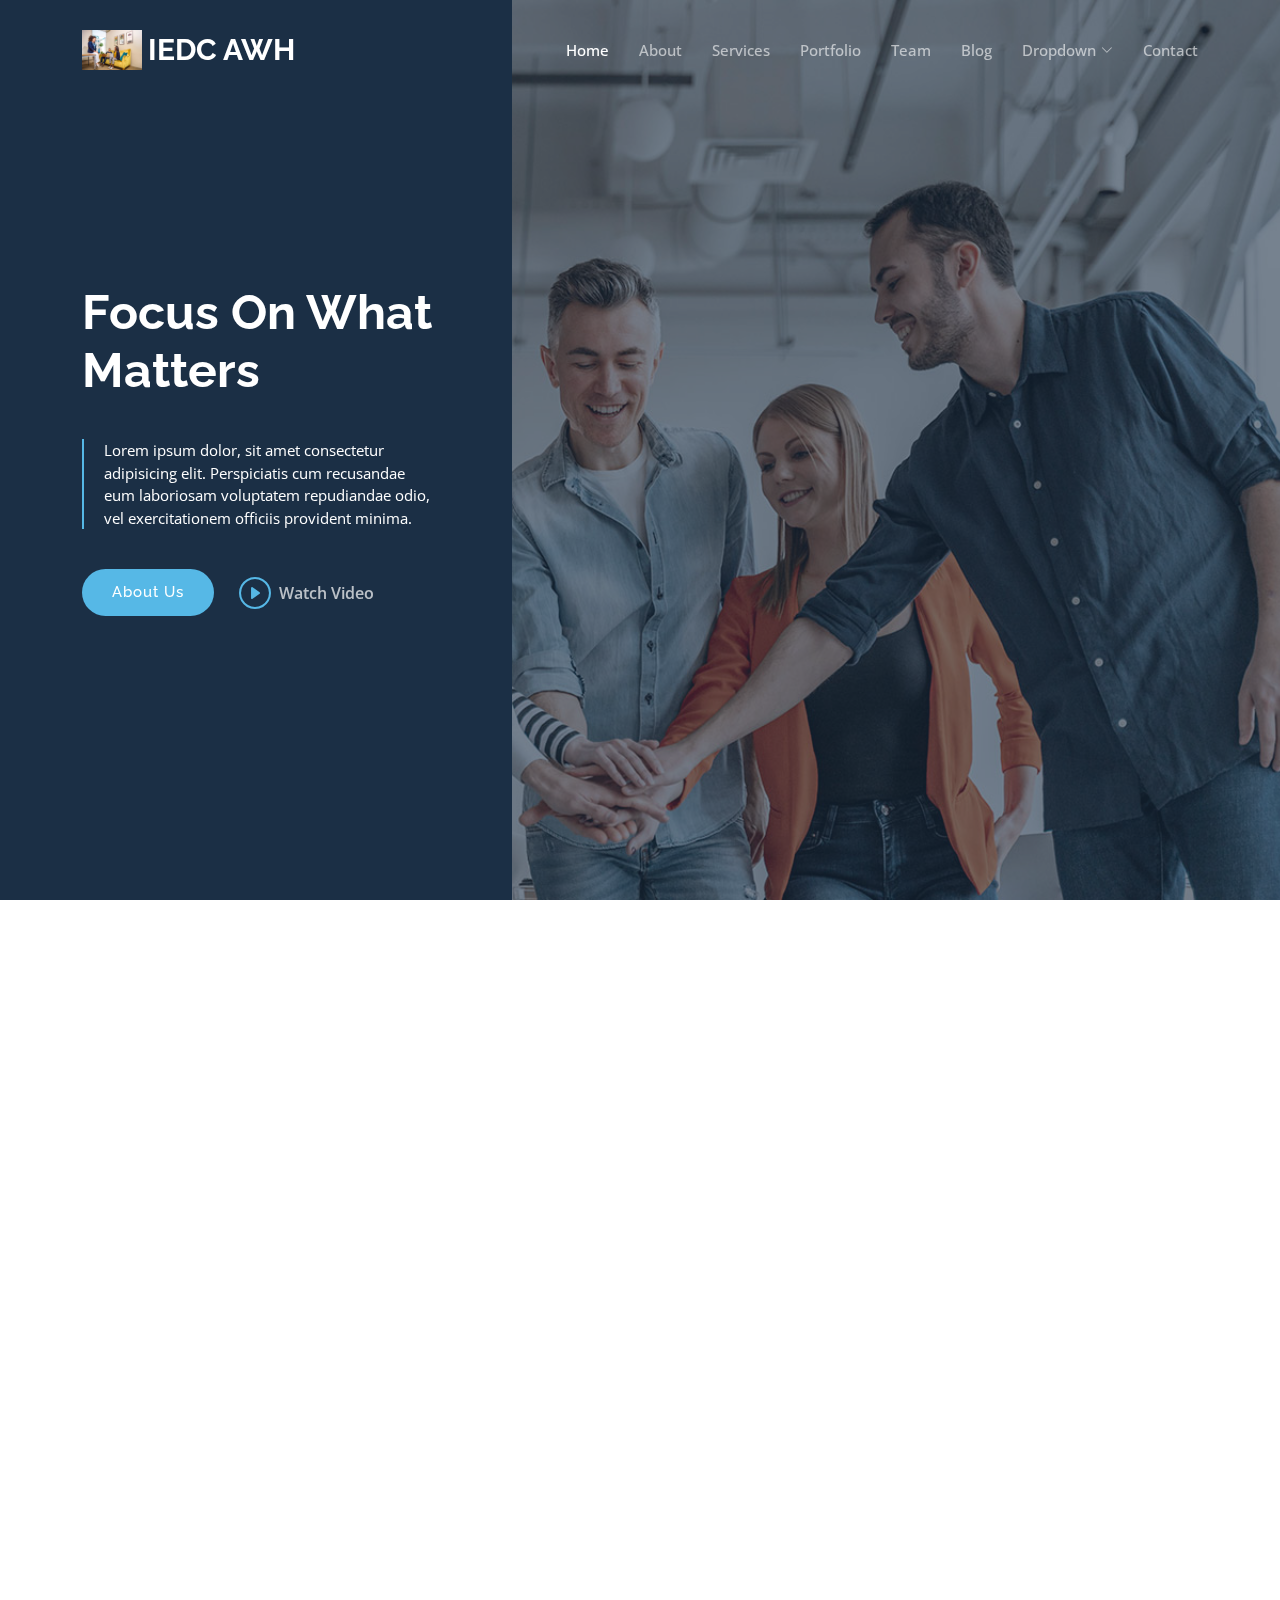
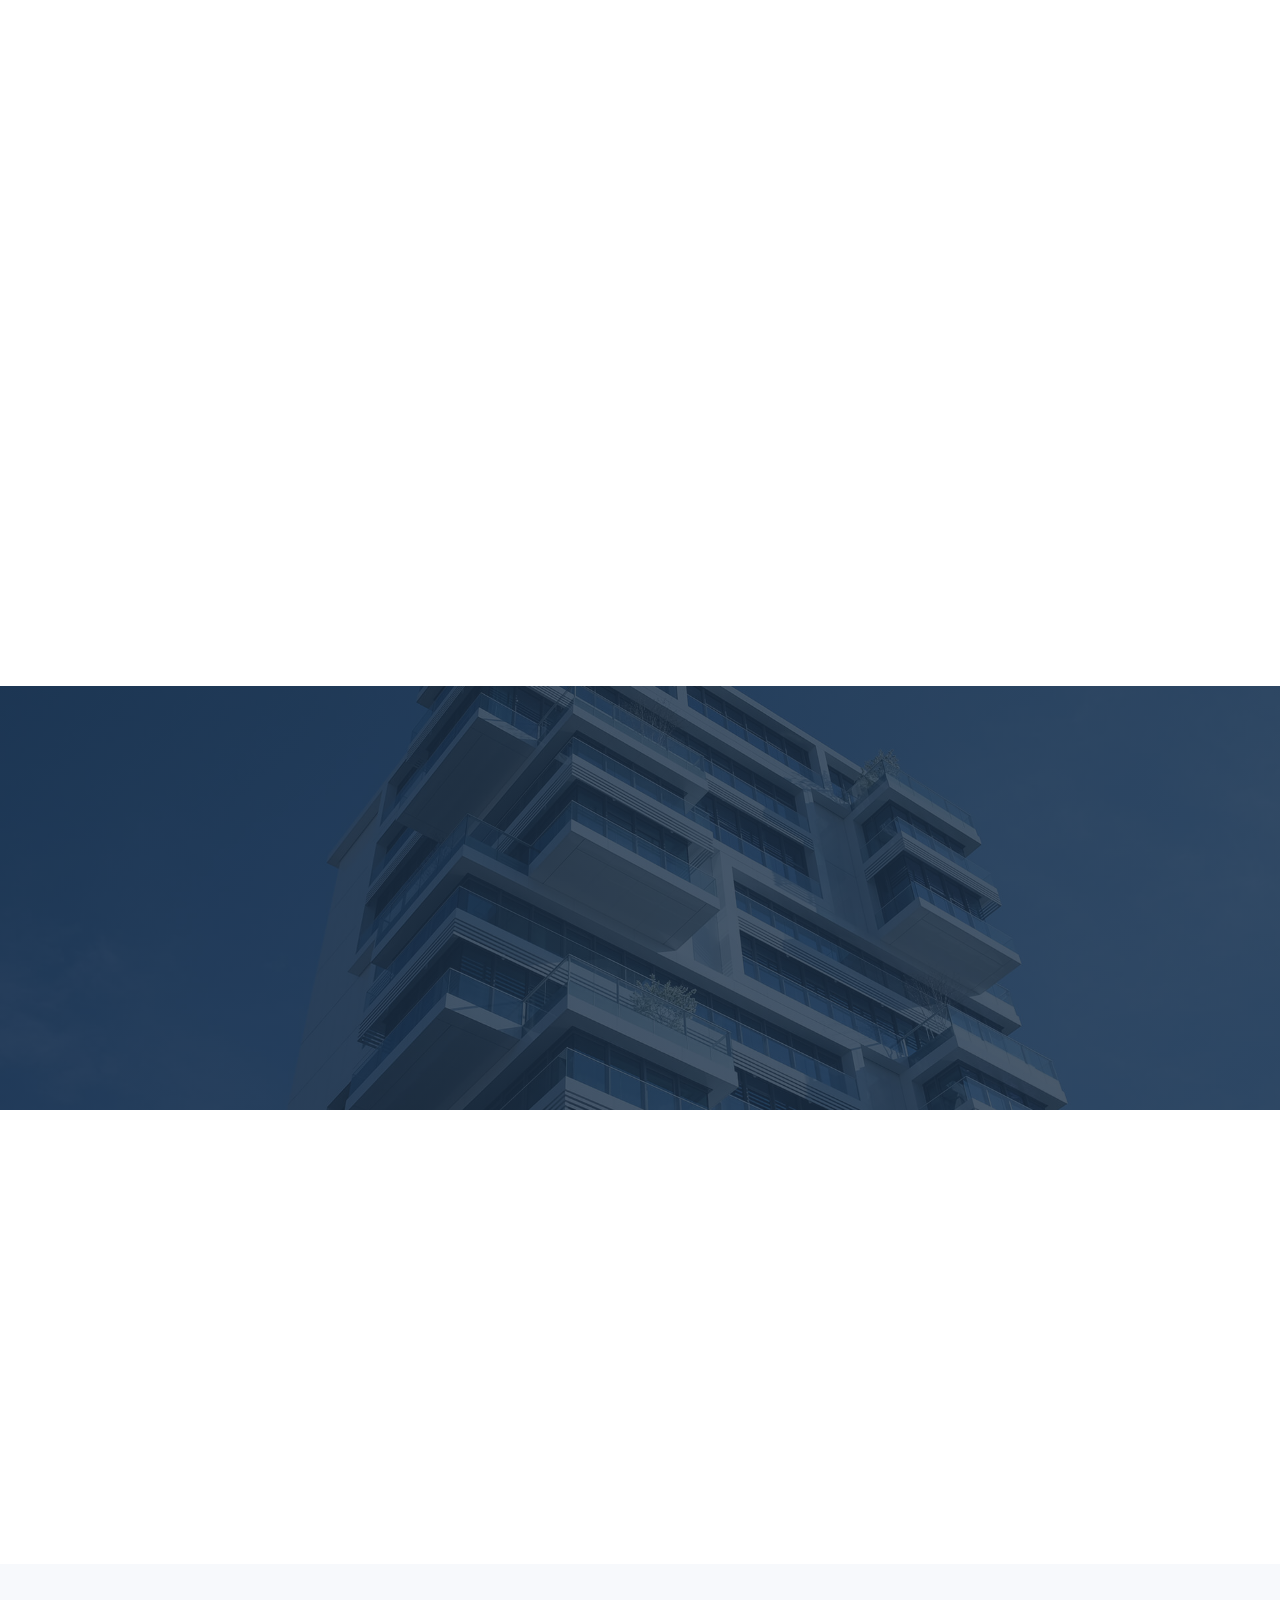
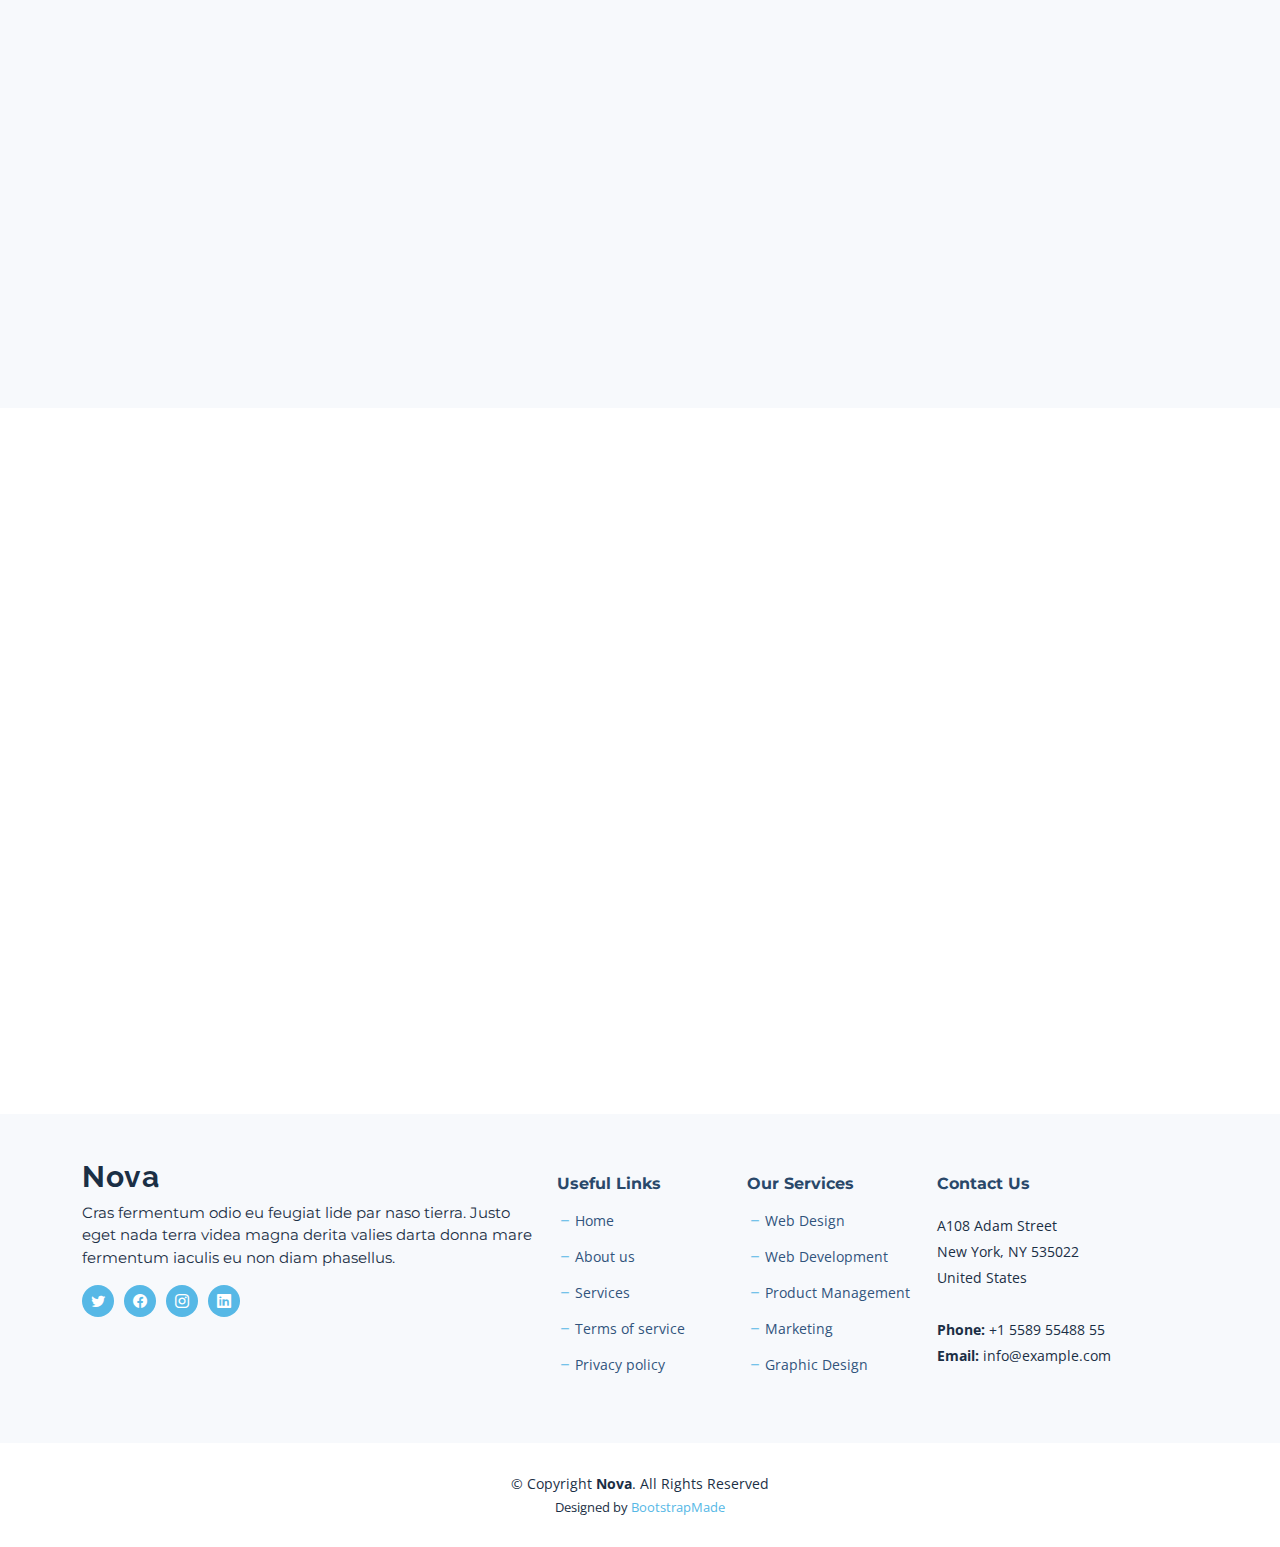
==== index.html @ 5b943961 "Get started changed to about us" ====
<!DOCTYPE html>
<html lang="en">

<head>
  <meta charset="utf-8">
  <meta content="width=device-width, initial-scale=1.0" name="viewport">

  <title>iedcawh_capter</title>
  <meta content="" name="description">
  <meta content="" name="keywords">

  <!-- Favicons -->
  <link href="assets/img/favicon.png" rel="icon">
  <link href="assets/img/apple-touch-icon.png" rel="apple-touch-icon">

  <!-- Google Fonts -->
  <link rel="preconnect" href="https://fonts.googleapis.com">
  <link rel="preconnect" href="https://fonts.gstatic.com" crossorigin>
  <link href="https://fonts.googleapis.com/css2?family=Open+Sans:ital,wght@0,300;0,400;0,500;0,600;0,700;1,300;1,400;1,600;1,700&family=Montserrat:ital,wght@0,300;0,400;0,500;0,600;0,700;1,300;1,400;1,500;1,600;1,700&family=Raleway:ital,wght@0,300;0,400;0,500;0,600;0,700;1,300;1,400;1,500;1,600;1,700&display=swap" rel="stylesheet">

  <!-- Vendor CSS Files -->
  <link href="assets/vendor/bootstrap/css/bootstrap.min.css" rel="stylesheet">
  <link href="assets/vendor/bootstrap-icons/bootstrap-icons.css" rel="stylesheet">
  <link href="assets/vendor/aos/aos.css" rel="stylesheet">
  <link href="assets/vendor/glightbox/css/glightbox.min.css" rel="stylesheet">
  <link href="assets/vendor/swiper/swiper-bundle.min.css" rel="stylesheet">
  <link href="assets/vendor/remixicon/remixicon.css" rel="stylesheet">

  <!-- Template Main CSS File -->
  <link href="assets/css/main.css" rel="stylesheet">

  <!-- =======================================================
  * Template Name: Nova - v1.2.1
  * Template URL: https://bootstrapmade.com/nova-bootstrap-business-template/
  * Author: BootstrapMade.com
  * License: https://bootstrapmade.com/license/
  ======================================================== -->
</head>

<body class="page-index">

  <!-- ======= Header ======= -->
  <header id="header" class="header d-flex align-items-center fixed-top">
    <div class="container-fluid container-xl d-flex align-items-center justify-content-between">

      <a href="index.html" class="logo d-flex align-items-center">
        <!-- Uncomment the line below if you also wish to use an image logo -->
        <img src="assets/img/about.jpg" alt="">
        <h1 class="d-flex align-items-center">IEDC AWH</h1>
      </a>

      <i class="mobile-nav-toggle mobile-nav-show bi bi-list"></i>
      <i class="mobile-nav-toggle mobile-nav-hide d-none bi bi-x"></i>

      <nav id="navbar" class="navbar">
        <ul>
          <li><a href="index.html" class="active">Home</a></li>
          <li><a href="about.html">About</a></li>
          <li><a href="services.html">Services</a></li>
          <li><a href="portfolio.html">Portfolio</a></li>
          <li><a href="team.html">Team</a></li>
          <li><a href="blog.html">Blog</a></li>
          <li class="dropdown"><a href="#"><span>Dropdown</span> <i class="bi bi-chevron-down dropdown-indicator"></i></a>
            <ul>
              <li><a href="#">Dropdown 1</a></li>
              <li class="dropdown"><a href="#"><span>Deep Dropdown</span> <i class="bi bi-chevron-down dropdown-indicator"></i></a>
                <ul>
                  <li><a href="#">Deep Dropdown 1</a></li>
                  <li><a href="#">Deep Dropdown 2</a></li>
                  <li><a href="#">Deep Dropdown 3</a></li>
                  <li><a href="#">Deep Dropdown 4</a></li>
                  <li><a href="#">Deep Dropdown 5</a></li>
                </ul>
              </li>
              <li><a href="#">Dropdown 2</a></li>
              <li><a href="#">Dropdown 3</a></li>
              <li><a href="#">Dropdown 4</a></li>
            </ul>
          </li>
          <li><a href="contact.html">Contact</a></li>
        </ul>
      </nav><!-- .navbar -->

    </div>
  </header><!-- End Header -->

  <!-- ======= Hero Section ======= -->
  <section id="hero" class="hero d-flex align-items-center">
    <div class="container">
      <div class="row">
        <div class="col-xl-4">
          <h2 data-aos="fade-up">Focus On What Matters</h2>
          <blockquote data-aos="fade-up" data-aos-delay="100">
            <p>Lorem ipsum dolor, sit amet consectetur adipisicing elit. Perspiciatis cum recusandae eum laboriosam voluptatem repudiandae odio, vel exercitationem officiis provident minima. </p>
          </blockquote>
          <div class="d-flex" data-aos="fade-up" data-aos-delay="200">
            <a href="about.html" class="btn-get-started">About Us</a>
            <a href="https://www.youtube.com/watch?v=LXb3EKWsInQ" class="glightbox btn-watch-video d-flex align-items-center"><i class="bi bi-play-circle"></i><span>Watch Video</span></a>
          </div>

        </div>
      </div>
    </div>
  </section><!-- End Hero Section -->

  <main id="main">

    <!-- ======= Why Choose Us Section ======= -->
    <section id="why-us" class="why-us">
      <div class="container" data-aos="fade-up">

        <div class="section-header">
          <h2>Why Choose Us</h2>

        </div>

        <div class="row g-0" data-aos="fade-up" data-aos-delay="200">

          <div class="col-xl-5 img-bg" style="background-image: url('assets/img/why-us-bg.jpg')"></div>
          <div class="col-xl-7 slides  position-relative">

            <div class="slides-1 swiper">
              <div class="swiper-wrapper">

                <div class="swiper-slide">
                  <div class="item">
                    <h3 class="mb-3">Let's grow your business together</h3>
                    <h4 class="mb-3">Optio reiciendis accusantium iusto architecto at quia minima maiores quidem, dolorum.</h4>
                    <p>Lorem ipsum dolor sit amet consectetur adipisicing elit. Repellendus, ipsam perferendis asperiores explicabo vel tempore velit totam, natus nesciunt accusantium dicta quod quibusdam ipsum maiores nobis non, eum. Ullam reiciendis dignissimos laborum aut, magni voluptatem velit doloribus quas sapiente optio.</p>
                  </div>
                </div><!-- End slide item -->

                <div class="swiper-slide">
                  <div class="item">
                    <h3 class="mb-3">Unde perspiciatis ut repellat dolorem</h3>
                    <h4 class="mb-3">Amet cumque nam sed voluptas doloribus iusto. Dolorem eos aliquam quis.</h4>
                    <p>Dolorem quia fuga consectetur voluptatem. Earum consequatur nulla maxime necessitatibus cum accusamus. Voluptatem dolorem ut numquam dolorum delectus autem veritatis facilis. Et ea ut repellat ea. Facere est dolores fugiat dolor.</p>
                  </div>
                </div><!-- End slide item -->

                <div class="swiper-slide">
                  <div class="item">
                    <h3 class="mb-3">Aliquid non alias minus</h3>
                    <h4 class="mb-3">Necessitatibus voluptatibus explicabo dolores a vitae voluptatum.</h4>
                    <p>Neque voluptates aut. Soluta aut perspiciatis porro deserunt. Voluptate ut itaque velit. Aut consectetur voluptatem aspernatur sequi sit laborum. Voluptas enim dolorum fugiat aut.</p>
                  </div>
                </div><!-- End slide item -->

                <div class="swiper-slide">
                  <div class="item">
                    <h3 class="mb-3">Necessitatibus suscipit non voluptatem quibusdam</h3>
                    <h4 class="mb-3">Tempora quos est ut quia adipisci ut voluptas. Deleniti laborum soluta nihil est. Eum similique neque autem ut.</h4>
                    <p>Ut rerum et autem vel. Et rerum molestiae aut sit vel incidunt sit at voluptatem. Saepe dolorem et sed voluptate impedit. Ad et qui sint at qui animi animi rerum.</p>
                  </div>
                </div><!-- End slide item -->

              </div>
              <div class="swiper-pagination"></div>
            </div>
            <div class="swiper-button-prev"></div>
            <div class="swiper-button-next"></div>
          </div>

        </div>

      </div>
    </section><!-- End Why Choose Us Section -->

    <!-- ======= Our Services Section ======= -->
    <section id="services-list" class="services-list">
      <div class="container" data-aos="fade-up">

        <div class="section-header">
          <h2>Our Services</h2>

        </div>

        <div class="row gy-5">

          <div class="col-lg-4 col-md-6 service-item d-flex" data-aos="fade-up" data-aos-delay="100">
            <div class="icon flex-shrink-0"><i class="bi bi-briefcase" style="color: #f57813;"></i></div>
            <div>
              <h4 class="title"><a href="#" class="stretched-link">Lorem Ipsum</a></h4>
              <p class="description">Voluptatum deleniti atque corrupti quos dolores et quas molestias excepturi sint occaecati cupiditate non provident</p>
            </div>
          </div>
          <!-- End Service Item -->

          <div class="col-lg-4 col-md-6 service-item d-flex" data-aos="fade-up" data-aos-delay="200">
            <div class="icon flex-shrink-0"><i class="bi bi-card-checklist" style="color: #15a04a;"></i></div>
            <div>
              <h4 class="title"><a href="#" class="stretched-link">Dolor Sitema</a></h4>
              <p class="description">Minim veniam, quis nostrud exercitation ullamco laboris nisi ut aliquip ex ea commodo consequat tarad limino ata</p>
            </div>
          </div><!-- End Service Item -->

          <div class="col-lg-4 col-md-6 service-item d-flex" data-aos="fade-up" data-aos-delay="300">
            <div class="icon flex-shrink-0"><i class="bi bi-bar-chart" style="color: #d90769;"></i></div>
            <div>
              <h4 class="title"><a href="#" class="stretched-link">Sed ut perspiciatis</a></h4>
              <p class="description">Duis aute irure dolor in reprehenderit in voluptate velit esse cillum dolore eu fugiat nulla pariatur</p>
            </div>
          </div><!-- End Service Item -->

          <div class="col-lg-4 col-md-6 service-item d-flex" data-aos="fade-up" data-aos-delay="400">
            <div class="icon flex-shrink-0"><i class="bi bi-binoculars" style="color: #15bfbc;"></i></div>
            <div>
              <h4 class="title"><a href="#" class="stretched-link">Magni Dolores</a></h4>
              <p class="description">Excepteur sint occaecat cupidatat non proident, sunt in culpa qui officia deserunt mollit anim id est laborum</p>
            </div>
          </div><!-- End Service Item -->

          <div class="col-lg-4 col-md-6 service-item d-flex" data-aos="fade-up" data-aos-delay="500">
            <div class="icon flex-shrink-0"><i class="bi bi-brightness-high" style="color: #f5cf13;"></i></div>
            <div>
              <h4 class="title"><a href="#" class="stretched-link">Nemo Enim</a></h4>
              <p class="description">At vero eos et accusamus et iusto odio dignissimos ducimus qui blanditiis praesentium voluptatum deleniti atque</p>
            </div>
          </div><!-- End Service Item -->

          <div class="col-lg-4 col-md-6 service-item d-flex" data-aos="fade-up" data-aos-delay="600">
            <div class="icon flex-shrink-0"><i class="bi bi-calendar4-week" style="color: #1335f5;"></i></div>
            <div>
              <h4 class="title"><a href="#" class="stretched-link">Eiusmod Tempor</a></h4>
              <p class="description">Et harum quidem rerum facilis est et expedita distinctio. Nam libero tempore, cum soluta nobis est eligendi</p>
            </div>
          </div><!-- End Service Item -->

        </div>

      </div>
    </section><!-- End Our Services Section -->

    <!-- ======= Call To Action Section ======= -->
    <section id="call-to-action" class="call-to-action">
      <div class="container" data-aos="fade-up">
        <div class="row justify-content-center">
          <div class="col-lg-6 text-center">
            <h3>Ut fugiat aliquam aut non</h3>
            <p>Duis aute irure dolor in reprehenderit in voluptate velit esse cillum dolore eu fugiat nulla pariatur. Excepteur sint occaecat cupidatat non proident.</p>
            <a class="cta-btn" href="#">Call To Action</a>
          </div>
        </div>

      </div>
    </section><!-- End Call To Action Section -->

    <!-- ======= Features Section ======= -->
    <section id="features" class="features">

      <div class="container" data-aos="fade-up">
        <div class="row">
          <div class="col-lg-7" data-aos="fade-up" data-aos-delay="100">
            <h3>Powerful Features for <br>Your Business</h3>

            <div class="row gy-4">

              <div class="col-md-6">
                <div class="icon-list d-flex">
                  <i class="ri-store-line" style="color: #ffbb2c;"></i>
                  <span>Easy Cart Features</span>
                </div>
              </div><!-- End Icon List Item-->

              <div class="col-md-6">
                <div class="icon-list d-flex">
                  <i class="ri-bar-chart-box-line" style="color: #5578ff;"></i>
                  <span>Sit amet consectetur adipisicing</span>
                </div>
              </div><!-- End Icon List Item-->

              <div class="col-md-6">
                <div class="icon-list d-flex">
                  <i class="ri-calendar-todo-line" style="color: #e80368;"></i>
                  <span>Ipsum Rerum Explicabo</span>
                </div>
              </div><!-- End Icon List Item-->

              <div class="col-md-6">
                <div class="icon-list d-flex">
                  <i class="ri-paint-brush-line" style="color: #e361ff;"></i>
                  <span>Easy Cart Features</span>
                </div>
              </div><!-- End Icon List Item-->

              <div class="col-md-6">
                <div class="icon-list d-flex">
                  <i class="ri-database-2-line" style="color: #47aeff;"></i>
                  <span>Easy Cart Features</span>
                </div>
              </div><!-- End Icon List Item-->

              <div class="col-md-6">
                <div class="icon-list d-flex">
                  <i class="ri-gradienter-line" style="color: #ffa76e;"></i>
                  <span>Sit amet consectetur adipisicing</span>
                </div>
              </div><!-- End Icon List Item-->

              <div class="col-md-6">
                <div class="icon-list d-flex">
                  <i class="ri-file-list-3-line" style="color: #11dbcf;"></i>
                  <span>Ipsum Rerum Explicabo</span>
                </div>
              </div><!-- End Icon List Item-->

              <div class="col-md-6">
                <div class="icon-list d-flex">
                  <i class="ri-base-station-line" style="color: #ff5828;"></i>
                  <span>Easy Cart Features</span>
                </div>
              </div><!-- End Icon List Item-->
            </div>
          </div>
          <div class="col-lg-5 position-relative" data-aos="fade-up" data-aos-delay="200">
            <div class="phone-wrap">
              <img src="assets/img/iphone.png" alt="Image" class="img-fluid">
            </div>
          </div>
        </div>

      </div>

      <div class="details">
        <div class="container" data-aos="fade-up" data-aos-delay="300">
          <div class="row">
            <div class="col-md-6">
              <h4>Labore Sdio Lidui<br>Bonde Naruto</h4>
              <p>Lorem ipsum dolor sit amet, consectetur adipisicing elit. Numquam nostrum molestias doloremque quae delectus odit minima corrupti blanditiis quo animi!</p>
              <a href="about.html" class="btn-get-started">About Us</a>
            </div>
          </div>

        </div>
      </div>

    </section><!-- End Features Section -->

    <!-- ======= Recent Blog Posts Section ======= -->
    <section id="recent-posts" class="recent-posts">
      <div class="container" data-aos="fade-up">

        <div class="section-header">
          <h2>Recent Blog Posts</h2>

        </div>

        <div class="row gy-5">

          <div class="col-xl-3 col-md-6" data-aos="fade-up" data-aos-delay="100">
            <div class="post-box">
              <div class="post-img"><img src="assets/img/blog/blog-1.jpg" class="img-fluid" alt=""></div>
              <div class="meta">
                <span class="post-date">Tue, December 12</span>
                <span class="post-author"> / Julia Parker</span>
              </div>
              <h3 class="post-title">Eum ad dolor et. Autem aut fugiat debitis</h3>
              <p>Illum voluptas ab enim placeat. Adipisci enim velit nulla. Vel omnis laudantium. Asperiores eum ipsa est officiis. Modi qui magni est...</p>
              <a href="blog-details.html" class="readmore stretched-link"><span>Read More</span><i class="bi bi-arrow-right"></i></a>
            </div>
          </div>

          <div class="col-xl-3 col-md-6" data-aos="fade-up" data-aos-delay="200">
            <div class="post-box">
              <div class="post-img"><img src="assets/img/blog/blog-2.jpg" class="img-fluid" alt=""></div>
              <div class="meta">
                <span class="post-date">Fri, September 05</span>
                <span class="post-author"> / Mario Douglas</span>
              </div>
              <h3 class="post-title">Et repellendus molestiae qui est sed omnis</h3>
              <p>Voluptatem nesciunt omnis libero autem tempora enim ut ipsam id. Odit quia ab eum assumenda. Quisquam omnis doloribus...</p>
              <a href="blog-details.html" class="readmore stretched-link"><span>Read More</span><i class="bi bi-arrow-right"></i></a>
            </div>
          </div>

          <div class="col-xl-3 col-md-6" data-aos="fade-up" data-aos-delay="300">
            <div class="post-box">
              <div class="post-img"><img src="assets/img/blog/blog-3.jpg" class="img-fluid" alt=""></div>
              <div class="meta">
                <span class="post-date">Tue, July 27</span>
                <span class="post-author"> / Lisa Hunter</span>
              </div>
              <h3 class="post-title">Quia assumenda est et veritati</h3>
              <p>Quia nam eaque omnis explicabo similique eum quaerat similique laboriosam. Quis omnis repellat sed quae consectetur magnam...</p>
              <a href="blog-details.html" class="readmore stretched-link"><span>Read More</span><i class="bi bi-arrow-right"></i></a>
            </div>
          </div>

          <div class="col-xl-3 col-md-6" data-aos="fade-up" data-aos-delay="400">
            <div class="post-box">
              <div class="post-img"><img src="assets/img/blog/blog-4.jpg" class="img-fluid" alt=""></div>
              <div class="meta">
                <span class="post-date">Tue, Sep 16</span>
                <span class="post-author"> / Mario Douglas</span>
              </div>
              <h3 class="post-title">Pariatur quia facilis similique deleniti</h3>
              <p>Et consequatur eveniet nam voluptas commodi cumque ea est ex. Aut quis omnis sint ipsum earum quia eligendi...</p>
              <a href="blog-details.html" class="readmore stretched-link"><span>Read More</span><i class="bi bi-arrow-right"></i></a>
            </div>
          </div>

        </div>

      </div>
    </section><!-- End Recent Blog Posts Section -->

  </main><!-- End #main -->

  <!-- ======= Footer ======= -->
  <footer id="footer" class="footer">

    <div class="footer-content">
      <div class="container">
        <div class="row gy-4">
          <div class="col-lg-5 col-md-12 footer-info">
            <a href="index.html" class="logo d-flex align-items-center">
              <span>Nova</span>
            </a>
            <p>Cras fermentum odio eu feugiat lide par naso tierra. Justo eget nada terra videa magna derita valies darta donna mare fermentum iaculis eu non diam phasellus.</p>
            <div class="social-links d-flex  mt-3">
              <a href="#" class="twitter"><i class="bi bi-twitter"></i></a>
              <a href="#" class="facebook"><i class="bi bi-facebook"></i></a>
              <a href="#" class="instagram"><i class="bi bi-instagram"></i></a>
              <a href="#" class="linkedin"><i class="bi bi-linkedin"></i></a>
            </div>
          </div>

          <div class="col-lg-2 col-6 footer-links">
            <h4>Useful Links</h4>
            <ul>
              <li><i class="bi bi-dash"></i> <a href="#">Home</a></li>
              <li><i class="bi bi-dash"></i> <a href="#">About us</a></li>
              <li><i class="bi bi-dash"></i> <a href="#">Services</a></li>
              <li><i class="bi bi-dash"></i> <a href="#">Terms of service</a></li>
              <li><i class="bi bi-dash"></i> <a href="#">Privacy policy</a></li>
            </ul>
          </div>

          <div class="col-lg-2 col-6 footer-links">
            <h4>Our Services</h4>
            <ul>
              <li><i class="bi bi-dash"></i> <a href="#">Web Design</a></li>
              <li><i class="bi bi-dash"></i> <a href="#">Web Development</a></li>
              <li><i class="bi bi-dash"></i> <a href="#">Product Management</a></li>
              <li><i class="bi bi-dash"></i> <a href="#">Marketing</a></li>
              <li><i class="bi bi-dash"></i> <a href="#">Graphic Design</a></li>
            </ul>
          </div>

          <div class="col-lg-3 col-md-12 footer-contact text-center text-md-start">
            <h4>Contact Us</h4>
            <p>
              A108 Adam Street <br>
              New York, NY 535022<br>
              United States <br><br>
              <strong>Phone:</strong> +1 5589 55488 55<br>
              <strong>Email:</strong> info@example.com<br>
            </p>

          </div>

        </div>
      </div>
    </div>

    <div class="footer-legal">
      <div class="container">
        <div class="copyright">
          &copy; Copyright <strong><span>Nova</span></strong>. All Rights Reserved
        </div>
        <div class="credits">
          <!-- All the links in the footer should remain intact. -->
          <!-- You can delete the links only if you purchased the pro version. -->
          <!-- Licensing information: https://bootstrapmade.com/license/ -->
          <!-- Purchase the pro version with working PHP/AJAX contact form: https://bootstrapmade.com/nova-bootstrap-business-template/ -->
          Designed by <a href="https://bootstrapmade.com/">BootstrapMade</a>
        </div>
      </div>
    </div>
  </footer><!-- End Footer -->
  <!-- End Footer -->

  <a href="#" class="scroll-top d-flex align-items-center justify-content-center"><i class="bi bi-arrow-up-short"></i></a>

  <div id="preloader"></div>

  <!-- Vendor JS Files -->
  <script src="assets/vendor/bootstrap/js/bootstrap.bundle.min.js"></script>
  <script src="assets/vendor/aos/aos.js"></script>
  <script src="assets/vendor/glightbox/js/glightbox.min.js"></script>
  <script src="assets/vendor/swiper/swiper-bundle.min.js"></script>
  <script src="assets/vendor/isotope-layout/isotope.pkgd.min.js"></script>
  <script src="assets/vendor/php-email-form/validate.js"></script>

  <!-- Template Main JS File -->
  <script src="assets/js/main.js"></script>

</body>

</html>
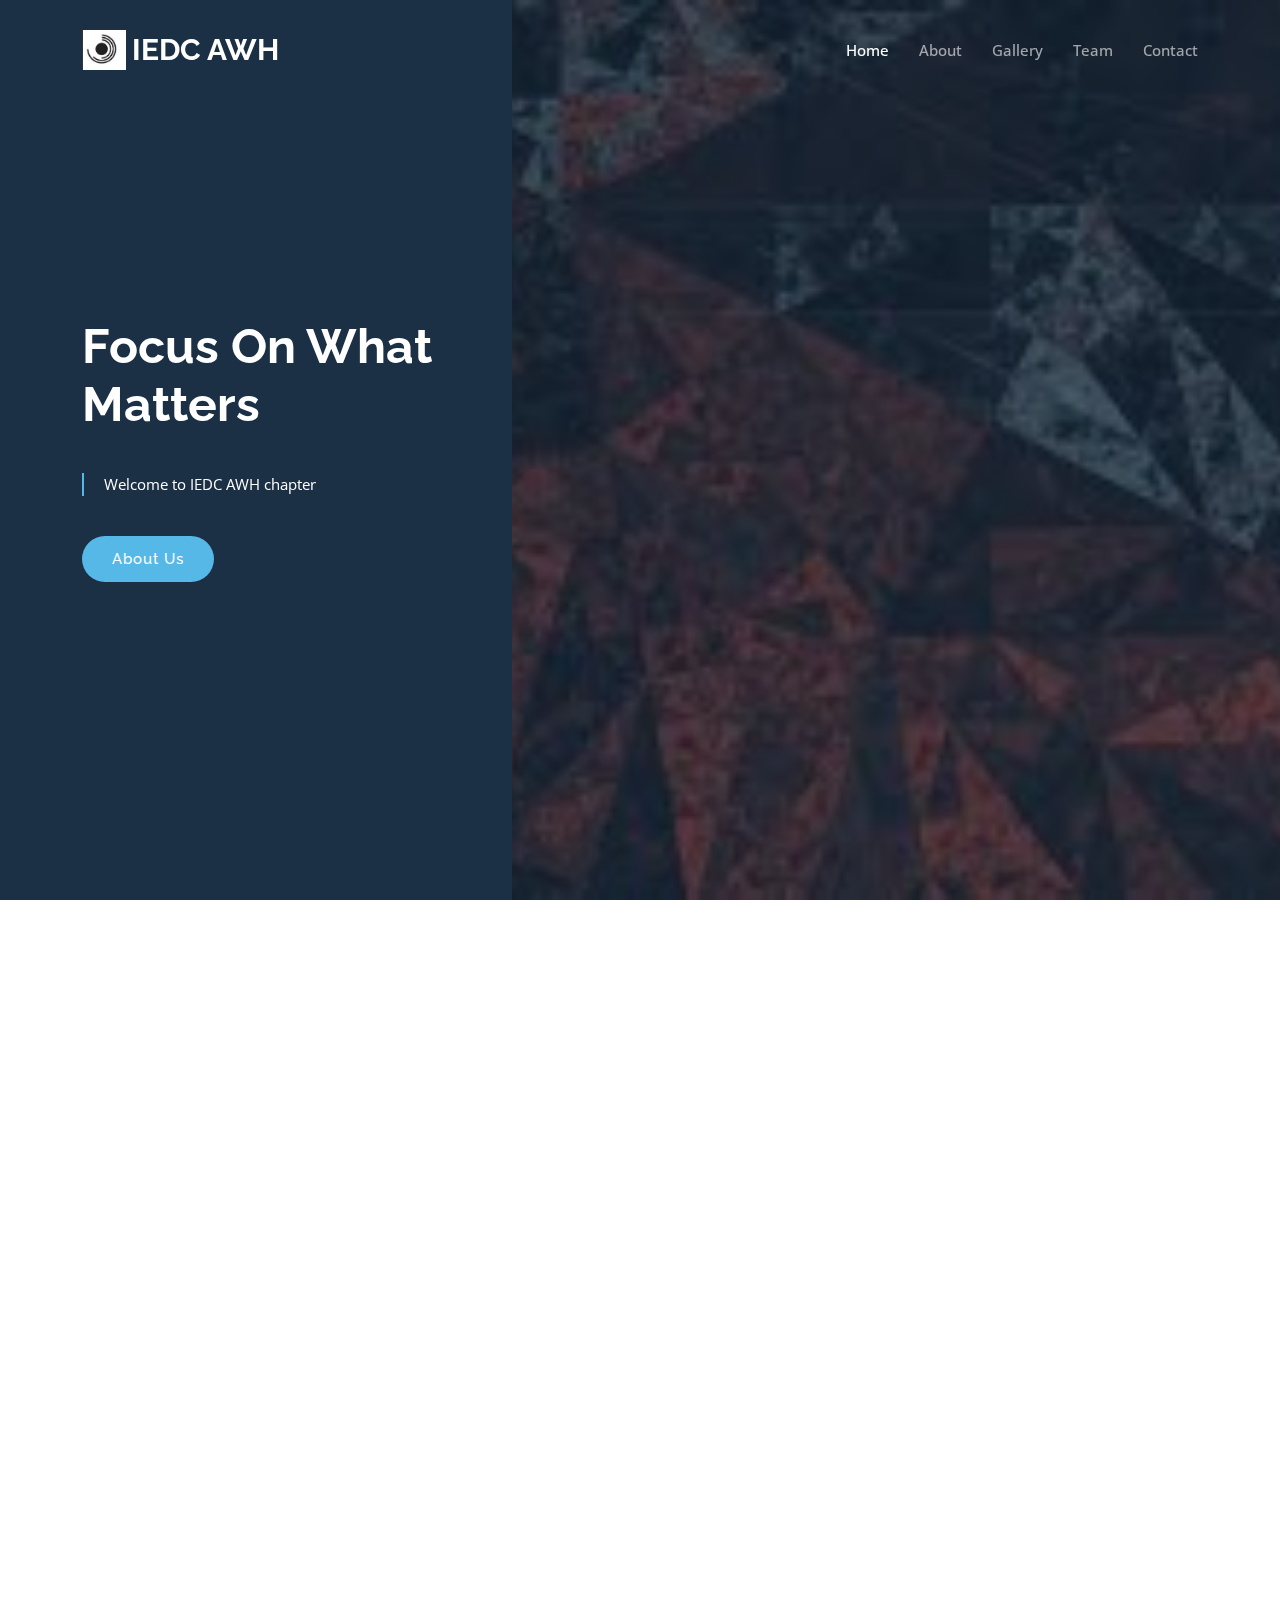
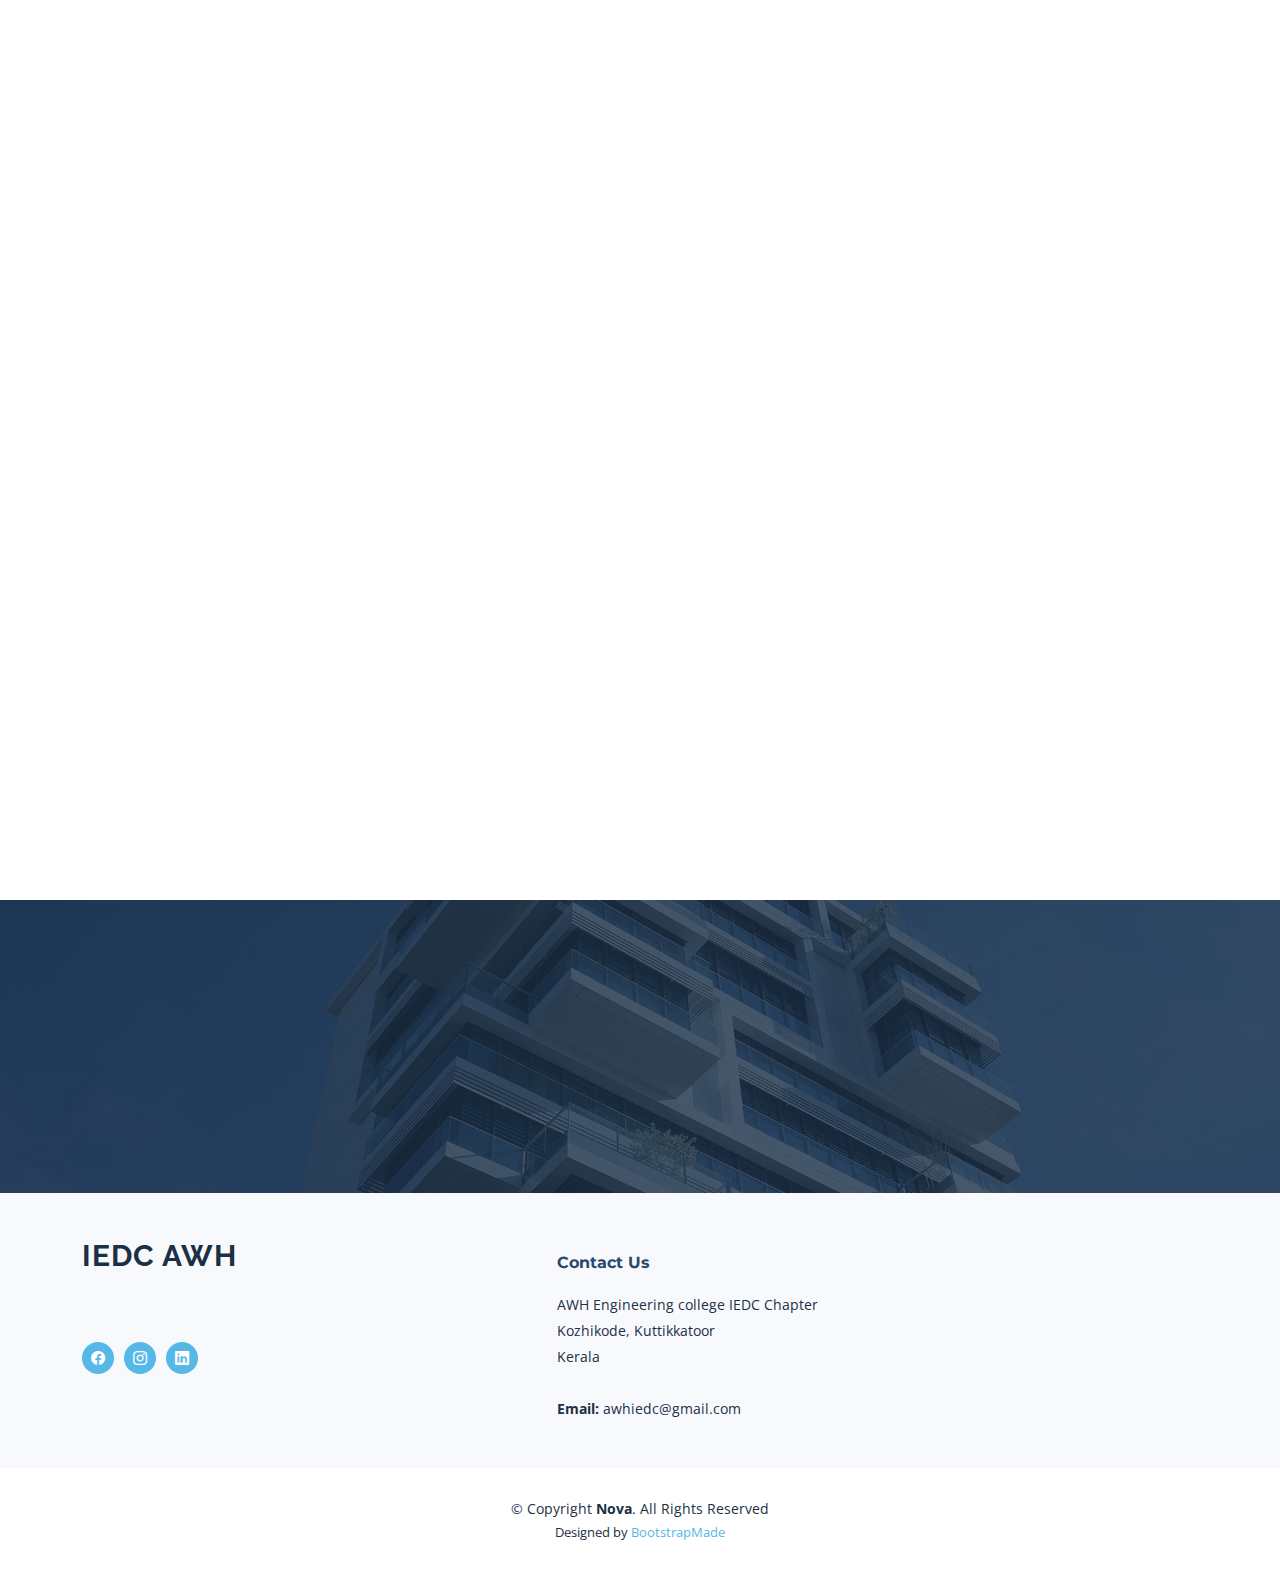
==== commit 737f01b3: "index.html completed" ====
--- a/index.html
+++ b/index.html
@@ -10,8 +10,8 @@
   <meta content="" name="keywords">
 
   <!-- Favicons -->
-  <link href="assets/img/favicon.png" rel="icon">
-  <link href="assets/img/apple-touch-icon.png" rel="apple-touch-icon">
+  <link href="assets/img/iedc-awh-favicon.png" rel="icon">
+  <link href="assets/img/iedc-awh-favicon.png" rel="apple-touch-icon">
 
   <!-- Google Fonts -->
   <link rel="preconnect" href="https://fonts.googleapis.com">
@@ -45,7 +45,7 @@
 
       <a href="index.html" class="logo d-flex align-items-center">
         <!-- Uncomment the line below if you also wish to use an image logo -->
-        <img src="assets/img/about.jpg" alt="">
+        <img src="assets/img/iedc-awh-favicon.png" alt="">
         <h1 class="d-flex align-items-center">IEDC AWH</h1>
       </a>
 
@@ -56,11 +56,11 @@
         <ul>
           <li><a href="index.html" class="active">Home</a></li>
           <li><a href="about.html">About</a></li>
-          <li><a href="services.html">Services</a></li>
-          <li><a href="portfolio.html">Portfolio</a></li>
+          <!--<li><a href="services.html">Services</a></li>-->
+          <li><a href="portfolio.html">Gallery</a></li>
           <li><a href="team.html">Team</a></li>
-          <li><a href="blog.html">Blog</a></li>
-          <li class="dropdown"><a href="#"><span>Dropdown</span> <i class="bi bi-chevron-down dropdown-indicator"></i></a>
+          <!--<li><a href="blog.html">Blog</a></li>-->
+          <!--<li class="dropdown"><a href="#"><span>Dropdown</span> <i class="bi bi-chevron-down dropdown-indicator"></i></a>
             <ul>
               <li><a href="#">Dropdown 1</a></li>
               <li class="dropdown"><a href="#"><span>Deep Dropdown</span> <i class="bi bi-chevron-down dropdown-indicator"></i></a>
@@ -76,7 +76,7 @@
               <li><a href="#">Dropdown 3</a></li>
               <li><a href="#">Dropdown 4</a></li>
             </ul>
-          </li>
+          </li>-->
           <li><a href="contact.html">Contact</a></li>
         </ul>
       </nav><!-- .navbar -->
@@ -91,11 +91,11 @@
         <div class="col-xl-4">
           <h2 data-aos="fade-up">Focus On What Matters</h2>
           <blockquote data-aos="fade-up" data-aos-delay="100">
-            <p>Lorem ipsum dolor, sit amet consectetur adipisicing elit. Perspiciatis cum recusandae eum laboriosam voluptatem repudiandae odio, vel exercitationem officiis provident minima. </p>
+            <p>Welcome to IEDC AWH chapter</p>
           </blockquote>
           <div class="d-flex" data-aos="fade-up" data-aos-delay="200">
             <a href="about.html" class="btn-get-started">About Us</a>
-            <a href="https://www.youtube.com/watch?v=LXb3EKWsInQ" class="glightbox btn-watch-video d-flex align-items-center"><i class="bi bi-play-circle"></i><span>Watch Video</span></a>
+            <!--<a href="https://www.youtube.com/watch?v=LXb3EKWsInQ" class="glightbox btn-watch-video d-flex align-items-center"><i class="bi bi-play-circle"></i><span>Watch Video</span></a>-->
           </div>
 
         </div>
@@ -110,13 +110,13 @@
       <div class="container" data-aos="fade-up">
 
         <div class="section-header">
-          <h2>Why Choose Us</h2>
+          <h2>Introduction to IEDC</h2>
 
         </div>
 
         <div class="row g-0" data-aos="fade-up" data-aos-delay="200">
 
-          <div class="col-xl-5 img-bg" style="background-image: url('assets/img/why-us-bg.jpg')"></div>
+          <div class="col-xl-5 img-bg" style="background-image: url('assets/img/intro_to_iedc.jpeg')"></div>
           <div class="col-xl-7 slides  position-relative">
 
             <div class="slides-1 swiper">
@@ -124,27 +124,33 @@
 
                 <div class="swiper-slide">
                   <div class="item">
-                    <h3 class="mb-3">Let's grow your business together</h3>
-                    <h4 class="mb-3">Optio reiciendis accusantium iusto architecto at quia minima maiores quidem, dolorum.</h4>
-                    <p>Lorem ipsum dolor sit amet consectetur adipisicing elit. Repellendus, ipsam perferendis asperiores explicabo vel tempore velit totam, natus nesciunt accusantium dicta quod quibusdam ipsum maiores nobis non, eum. Ullam reiciendis dignissimos laborum aut, magni voluptatem velit doloribus quas sapiente optio.</p>
+                    <h3 class="mb-3">What is IEDC ?</h3>
+                    <!--<h4 class="mb-3">Optio reiciendis accusantium iusto architecto at quia minima maiores quidem, dolorum.</h4>-->
+                    <p>Innovation and Entrepreneurship Development Centre (IEDC) is a 
+                      flagship initiative of Kerala Startup Mission to promote innovation 
+                      and entrepreneurship among the student and academic fraternity in 
+                      the educational institutions in the State of Kerala and considered as an umbrella programme that would play an instrumental role in
+                      fostering innovation culture in Academic institutions.</p>
                   </div>
                 </div><!-- End slide item -->
 
                 <div class="swiper-slide">
                   <div class="item">
-                    <h3 class="mb-3">Unde perspiciatis ut repellat dolorem</h3>
-                    <h4 class="mb-3">Amet cumque nam sed voluptas doloribus iusto. Dolorem eos aliquam quis.</h4>
-                    <p>Dolorem quia fuga consectetur voluptatem. Earum consequatur nulla maxime necessitatibus cum accusamus. Voluptatem dolorem ut numquam dolorum delectus autem veritatis facilis. Et ea ut repellat ea. Facere est dolores fugiat dolor.</p>
+                    <h3 class="mb-3">AWH IEDC Chapter</h3>
+                    <!--<h4 class="mb-3">Amet cumque nam sed voluptas doloribus iusto. Dolorem eos aliquam quis.</h4>-->
+                    <p>AWH IEDC chapter in initiated on 2022.We are here to help and motivate 
+                      our students towards innovation and Development
+                    </p>
                   </div>
                 </div><!-- End slide item -->
-
+                <!--
                 <div class="swiper-slide">
                   <div class="item">
                     <h3 class="mb-3">Aliquid non alias minus</h3>
                     <h4 class="mb-3">Necessitatibus voluptatibus explicabo dolores a vitae voluptatum.</h4>
                     <p>Neque voluptates aut. Soluta aut perspiciatis porro deserunt. Voluptate ut itaque velit. Aut consectetur voluptatem aspernatur sequi sit laborum. Voluptas enim dolorum fugiat aut.</p>
                   </div>
-                </div><!-- End slide item -->
+                </div> < End slide item >
 
                 <div class="swiper-slide">
                   <div class="item">
@@ -152,7 +158,8 @@
                     <h4 class="mb-3">Tempora quos est ut quia adipisci ut voluptas. Deleniti laborum soluta nihil est. Eum similique neque autem ut.</h4>
                     <p>Ut rerum et autem vel. Et rerum molestiae aut sit vel incidunt sit at voluptatem. Saepe dolorem et sed voluptate impedit. Ad et qui sint at qui animi animi rerum.</p>
                   </div>
-                </div><!-- End slide item -->
+                </div> < End slide item >
+                -->
 
               </div>
               <div class="swiper-pagination"></div>
@@ -166,7 +173,7 @@
       </div>
     </section><!-- End Why Choose Us Section -->
 
-    <!-- ======= Our Services Section ======= -->
+    <!-- ======= Our Services Section ======= 
     <section id="services-list" class="services-list">
       <div class="container" data-aos="fade-up">
 
@@ -184,23 +191,24 @@
               <p class="description">Voluptatum deleniti atque corrupti quos dolores et quas molestias excepturi sint occaecati cupiditate non provident</p>
             </div>
           </div>
-          <!-- End Service Item -->
-
+          End Service Item
+        
           <div class="col-lg-4 col-md-6 service-item d-flex" data-aos="fade-up" data-aos-delay="200">
             <div class="icon flex-shrink-0"><i class="bi bi-card-checklist" style="color: #15a04a;"></i></div>
             <div>
               <h4 class="title"><a href="#" class="stretched-link">Dolor Sitema</a></h4>
               <p class="description">Minim veniam, quis nostrud exercitation ullamco laboris nisi ut aliquip ex ea commodo consequat tarad limino ata</p>
             </div>
-          </div><!-- End Service Item -->
-
+          </div>
+          End Service Item
           <div class="col-lg-4 col-md-6 service-item d-flex" data-aos="fade-up" data-aos-delay="300">
             <div class="icon flex-shrink-0"><i class="bi bi-bar-chart" style="color: #d90769;"></i></div>
             <div>
               <h4 class="title"><a href="#" class="stretched-link">Sed ut perspiciatis</a></h4>
               <p class="description">Duis aute irure dolor in reprehenderit in voluptate velit esse cillum dolore eu fugiat nulla pariatur</p>
             </div>
-          </div><!-- End Service Item -->
+          </div>
+          End Service Item
 
           <div class="col-lg-4 col-md-6 service-item d-flex" data-aos="fade-up" data-aos-delay="400">
             <div class="icon flex-shrink-0"><i class="bi bi-binoculars" style="color: #15bfbc;"></i></div>
@@ -208,44 +216,33 @@
               <h4 class="title"><a href="#" class="stretched-link">Magni Dolores</a></h4>
               <p class="description">Excepteur sint occaecat cupidatat non proident, sunt in culpa qui officia deserunt mollit anim id est laborum</p>
             </div>
-          </div><!-- End Service Item -->
-
+          </div>
+          End Service Item 
           <div class="col-lg-4 col-md-6 service-item d-flex" data-aos="fade-up" data-aos-delay="500">
             <div class="icon flex-shrink-0"><i class="bi bi-brightness-high" style="color: #f5cf13;"></i></div>
             <div>
               <h4 class="title"><a href="#" class="stretched-link">Nemo Enim</a></h4>
               <p class="description">At vero eos et accusamus et iusto odio dignissimos ducimus qui blanditiis praesentium voluptatum deleniti atque</p>
             </div>
-          </div><!-- End Service Item -->
-
+          </div>
+          End Service Item 
           <div class="col-lg-4 col-md-6 service-item d-flex" data-aos="fade-up" data-aos-delay="600">
             <div class="icon flex-shrink-0"><i class="bi bi-calendar4-week" style="color: #1335f5;"></i></div>
             <div>
               <h4 class="title"><a href="#" class="stretched-link">Eiusmod Tempor</a></h4>
               <p class="description">Et harum quidem rerum facilis est et expedita distinctio. Nam libero tempore, cum soluta nobis est eligendi</p>
             </div>
-          </div><!-- End Service Item -->
-
-        </div>
-
-      </div>
-    </section><!-- End Our Services Section -->
-
-    <!-- ======= Call To Action Section ======= -->
-    <section id="call-to-action" class="call-to-action">
-      <div class="container" data-aos="fade-up">
-        <div class="row justify-content-center">
-          <div class="col-lg-6 text-center">
-            <h3>Ut fugiat aliquam aut non</h3>
-            <p>Duis aute irure dolor in reprehenderit in voluptate velit esse cillum dolore eu fugiat nulla pariatur. Excepteur sint occaecat cupidatat non proident.</p>
-            <a class="cta-btn" href="#">Call To Action</a>
-          </div>
-        </div>
-
-      </div>
-    </section><!-- End Call To Action Section -->
-
-    <!-- ======= Features Section ======= -->
+          </div>
+          End Service Item
+
+        </div>
+
+      </div>
+    </section>
+    End Our Services Section -->
+
+
+    <!-- ======= Features Section ======= 
     <section id="features" class="features">
 
       <div class="container" data-aos="fade-up">
@@ -260,56 +257,62 @@
                   <i class="ri-store-line" style="color: #ffbb2c;"></i>
                   <span>Easy Cart Features</span>
                 </div>
-              </div><!-- End Icon List Item-->
+              </div>End Icon List Item
 
               <div class="col-md-6">
                 <div class="icon-list d-flex">
                   <i class="ri-bar-chart-box-line" style="color: #5578ff;"></i>
                   <span>Sit amet consectetur adipisicing</span>
                 </div>
-              </div><!-- End Icon List Item-->
+              </div>End Icon List Item
 
               <div class="col-md-6">
                 <div class="icon-list d-flex">
                   <i class="ri-calendar-todo-line" style="color: #e80368;"></i>
                   <span>Ipsum Rerum Explicabo</span>
                 </div>
-              </div><!-- End Icon List Item-->
+              </div>
+              End Icon List Item
 
               <div class="col-md-6">
                 <div class="icon-list d-flex">
                   <i class="ri-paint-brush-line" style="color: #e361ff;"></i>
                   <span>Easy Cart Features</span>
                 </div>
-              </div><!-- End Icon List Item-->
+              </div>
+              End Icon List Item
 
               <div class="col-md-6">
                 <div class="icon-list d-flex">
                   <i class="ri-database-2-line" style="color: #47aeff;"></i>
                   <span>Easy Cart Features</span>
                 </div>
-              </div><!-- End Icon List Item-->
+              </div>
+              End Icon List Item
 
               <div class="col-md-6">
                 <div class="icon-list d-flex">
                   <i class="ri-gradienter-line" style="color: #ffa76e;"></i>
                   <span>Sit amet consectetur adipisicing</span>
                 </div>
-              </div><!-- End Icon List Item-->
+              </div>
+              End Icon List Item
 
               <div class="col-md-6">
                 <div class="icon-list d-flex">
                   <i class="ri-file-list-3-line" style="color: #11dbcf;"></i>
                   <span>Ipsum Rerum Explicabo</span>
                 </div>
-              </div><!-- End Icon List Item-->
+              </div>
+              End Icon List Item
 
               <div class="col-md-6">
                 <div class="icon-list d-flex">
                   <i class="ri-base-station-line" style="color: #ff5828;"></i>
                   <span>Easy Cart Features</span>
                 </div>
-              </div><!-- End Icon List Item-->
+              </div>
+              End Icon List Item
             </div>
           </div>
           <div class="col-lg-5 position-relative" data-aos="fade-up" data-aos-delay="200">
@@ -334,7 +337,8 @@
         </div>
       </div>
 
-    </section><!-- End Features Section -->
+    </section>
+     End Features Section -->
 
     <!-- ======= Recent Blog Posts Section ======= -->
     <section id="recent-posts" class="recent-posts">
@@ -349,43 +353,48 @@
 
           <div class="col-xl-3 col-md-6" data-aos="fade-up" data-aos-delay="100">
             <div class="post-box">
-              <div class="post-img"><img src="assets/img/blog/blog-1.jpg" class="img-fluid" alt=""></div>
+              <div class="post-img"><img src="assets/img/post01.jpeg" class="img-fluid" alt=""></div>
               <div class="meta">
-                <span class="post-date">Tue, December 12</span>
-                <span class="post-author"> / Julia Parker</span>
-              </div>
-              <h3 class="post-title">Eum ad dolor et. Autem aut fugiat debitis</h3>
-              <p>Illum voluptas ab enim placeat. Adipisci enim velit nulla. Vel omnis laudantium. Asperiores eum ipsa est officiis. Modi qui magni est...</p>
-              <a href="blog-details.html" class="readmore stretched-link"><span>Read More</span><i class="bi bi-arrow-right"></i></a>
+                <span class="post-date">18 November, 2022</span>
+                <span class="post-author"> / IEDC AWH Linkdin</span>
+              </div>
+              <h3 class="post-title">IPL Launch</h3>
+              <p>IPL(Innovator's Premier League) a series on events launched by Vipin Das P Industries Extention Officer
+                Kunnamangalam Block
+              </p>
+              <a target="_blank" href="https://www.linkedin.com/posts/iedcawh_activity-6999059443342585856-IzFy?utm_source=share&utm_medium=member_desktop" class="readmore stretched-link"><span>Read More</span><i class="bi bi-arrow-right"></i></a>
             </div>
           </div>
 
           <div class="col-xl-3 col-md-6" data-aos="fade-up" data-aos-delay="200">
             <div class="post-box">
-              <div class="post-img"><img src="assets/img/blog/blog-2.jpg" class="img-fluid" alt=""></div>
+              <div class="post-img"><img src="assets/img/post02.jpeg" class="img-fluid" alt=""></div>
               <div class="meta">
-                <span class="post-date">Fri, September 05</span>
-                <span class="post-author"> / Mario Douglas</span>
-              </div>
-              <h3 class="post-title">Et repellendus molestiae qui est sed omnis</h3>
-              <p>Voluptatem nesciunt omnis libero autem tempora enim ut ipsam id. Odit quia ab eum assumenda. Quisquam omnis doloribus...</p>
-              <a href="blog-details.html" class="readmore stretched-link"><span>Read More</span><i class="bi bi-arrow-right"></i></a>
+                <span class="post-date">18 November, 2022</span>
+                <span class="post-author"> / IEDC AWH Linkdin</span>
+              </div>
+              <h3 class="post-title">Workshop on Entrepreneurship</h3>
+              <p>We conducted a workshop on entrepreneurship taken by a young entrepreneur Arun peroli.></p>
+              <a target="_blank" href="https://www.linkedin.com/posts/iedcawh_httpslnkdindf7vcybk-activity-6999060700891369473-ndWc?utm_source=share&utm_medium=member_desktop" class="readmore stretched-link"><span>Read More</span><i class="bi bi-arrow-right"></i></a>
             </div>
           </div>
 
           <div class="col-xl-3 col-md-6" data-aos="fade-up" data-aos-delay="300">
             <div class="post-box">
-              <div class="post-img"><img src="assets/img/blog/blog-3.jpg" class="img-fluid" alt=""></div>
+              <div class="post-img"><img src="assets/img/post03.jpeg" class="img-fluid" alt=""></div>
               <div class="meta">
-                <span class="post-date">Tue, July 27</span>
-                <span class="post-author"> / Lisa Hunter</span>
-              </div>
-              <h3 class="post-title">Quia assumenda est et veritati</h3>
-              <p>Quia nam eaque omnis explicabo similique eum quaerat similique laboriosam. Quis omnis repellat sed quae consectetur magnam...</p>
-              <a href="blog-details.html" class="readmore stretched-link"><span>Read More</span><i class="bi bi-arrow-right"></i></a>
-            </div>
-          </div>
-
+                <span class="post-date">28 November. 2022</span>
+                <span class="post-author"> / IEDC AWH Linkdin</span>
+              </div>
+              <h3 class="post-title">Technical workshop on VCS</h3>
+              <p>A workshop on VCS(Version Control System).Here we covered the basic idea of version
+                control systems.Mainly about Git and Github.Also we provided a hands-on session
+              </p>
+              <a target="_blank" href="https://www.linkedin.com/posts/iedcawh_github-activity-7002718441702879232-w2dt?utm_source=share&utm_medium=member_desktop" class="readmore stretched-link"><span>Read More</span><i class="bi bi-arrow-right"></i></a>
+            </div>
+          </div>
+
+          <!--
           <div class="col-xl-3 col-md-6" data-aos="fade-up" data-aos-delay="400">
             <div class="post-box">
               <div class="post-img"><img src="assets/img/blog/blog-4.jpg" class="img-fluid" alt=""></div>
@@ -398,6 +407,7 @@
               <a href="blog-details.html" class="readmore stretched-link"><span>Read More</span><i class="bi bi-arrow-right"></i></a>
             </div>
           </div>
+          -->
 
         </div>
 
@@ -405,6 +415,20 @@
     </section><!-- End Recent Blog Posts Section -->
 
   </main><!-- End #main -->
+
+  <!-- ======= Call To Action Section ======= -->
+  <section id="call-to-action" class="call-to-action">
+    <div class="container" data-aos="fade-up">
+      <div class="row justify-content-center">
+        <div class="col-lg-6 text-center">
+          <h3></h3>
+          <p></p>
+          <a class="cta-btn" href="#">Go to top</a>
+        </div>
+      </div>
+
+    </div>
+  </section><!-- End Call To Action Section -->
 
   <!-- ======= Footer ======= -->
   <footer id="footer" class="footer">
@@ -414,17 +438,17 @@
         <div class="row gy-4">
           <div class="col-lg-5 col-md-12 footer-info">
             <a href="index.html" class="logo d-flex align-items-center">
-              <span>Nova</span>
+              <span>IEDC AWH</span>
             </a>
-            <p>Cras fermentum odio eu feugiat lide par naso tierra. Justo eget nada terra videa magna derita valies darta donna mare fermentum iaculis eu non diam phasellus.</p>
+            <p><br><br></p>
             <div class="social-links d-flex  mt-3">
-              <a href="#" class="twitter"><i class="bi bi-twitter"></i></a>
-              <a href="#" class="facebook"><i class="bi bi-facebook"></i></a>
-              <a href="#" class="instagram"><i class="bi bi-instagram"></i></a>
-              <a href="#" class="linkedin"><i class="bi bi-linkedin"></i></a>
-            </div>
-          </div>
-
+              <a target="_blank" href="https://www.facebook.com/profile.php?id=100087492787053" class="facebook"><i class="bi bi-facebook"></i></a>
+              <a target="_blank" href="https://www.instagram.com/iedc_awh/" class="instagram"><i class="bi bi-instagram"></i></a>
+              <a target="_blank" href="https://www.linkedin.com/in/iedcawh/" class="linkedin"><i class="bi bi-linkedin"></i></a>
+            </div>
+          </div>
+
+          <!--
           <div class="col-lg-2 col-6 footer-links">
             <h4>Useful Links</h4>
             <ul>
@@ -446,18 +470,19 @@
               <li><i class="bi bi-dash"></i> <a href="#">Graphic Design</a></li>
             </ul>
           </div>
+          -->
 
           <div class="col-lg-3 col-md-12 footer-contact text-center text-md-start">
             <h4>Contact Us</h4>
             <p>
-              A108 Adam Street <br>
-              New York, NY 535022<br>
-              United States <br><br>
-              <strong>Phone:</strong> +1 5589 55488 55<br>
-              <strong>Email:</strong> info@example.com<br>
+              AWH Engineering college IEDC Chapter<br>
+              Kozhikode, Kuttikkatoor<br>
+              Kerala <br><br>
+              <strong>Email:</strong> awhiedc@gmail.com<br>
             </p>
 
           </div>
+          
 
         </div>
       </div>
--- a/assets/css/main.css
+++ b/assets/css/main.css
@@ -505,7 +505,7 @@
 .hero {
   width: 100%;
   min-height: 100vh;
-  background: url("../img/hero-bg.jpg") top center;
+  background: url("../img/background.jpeg") top center;
   background-size: cover;
   position: relative;
   padding: 120px 0;
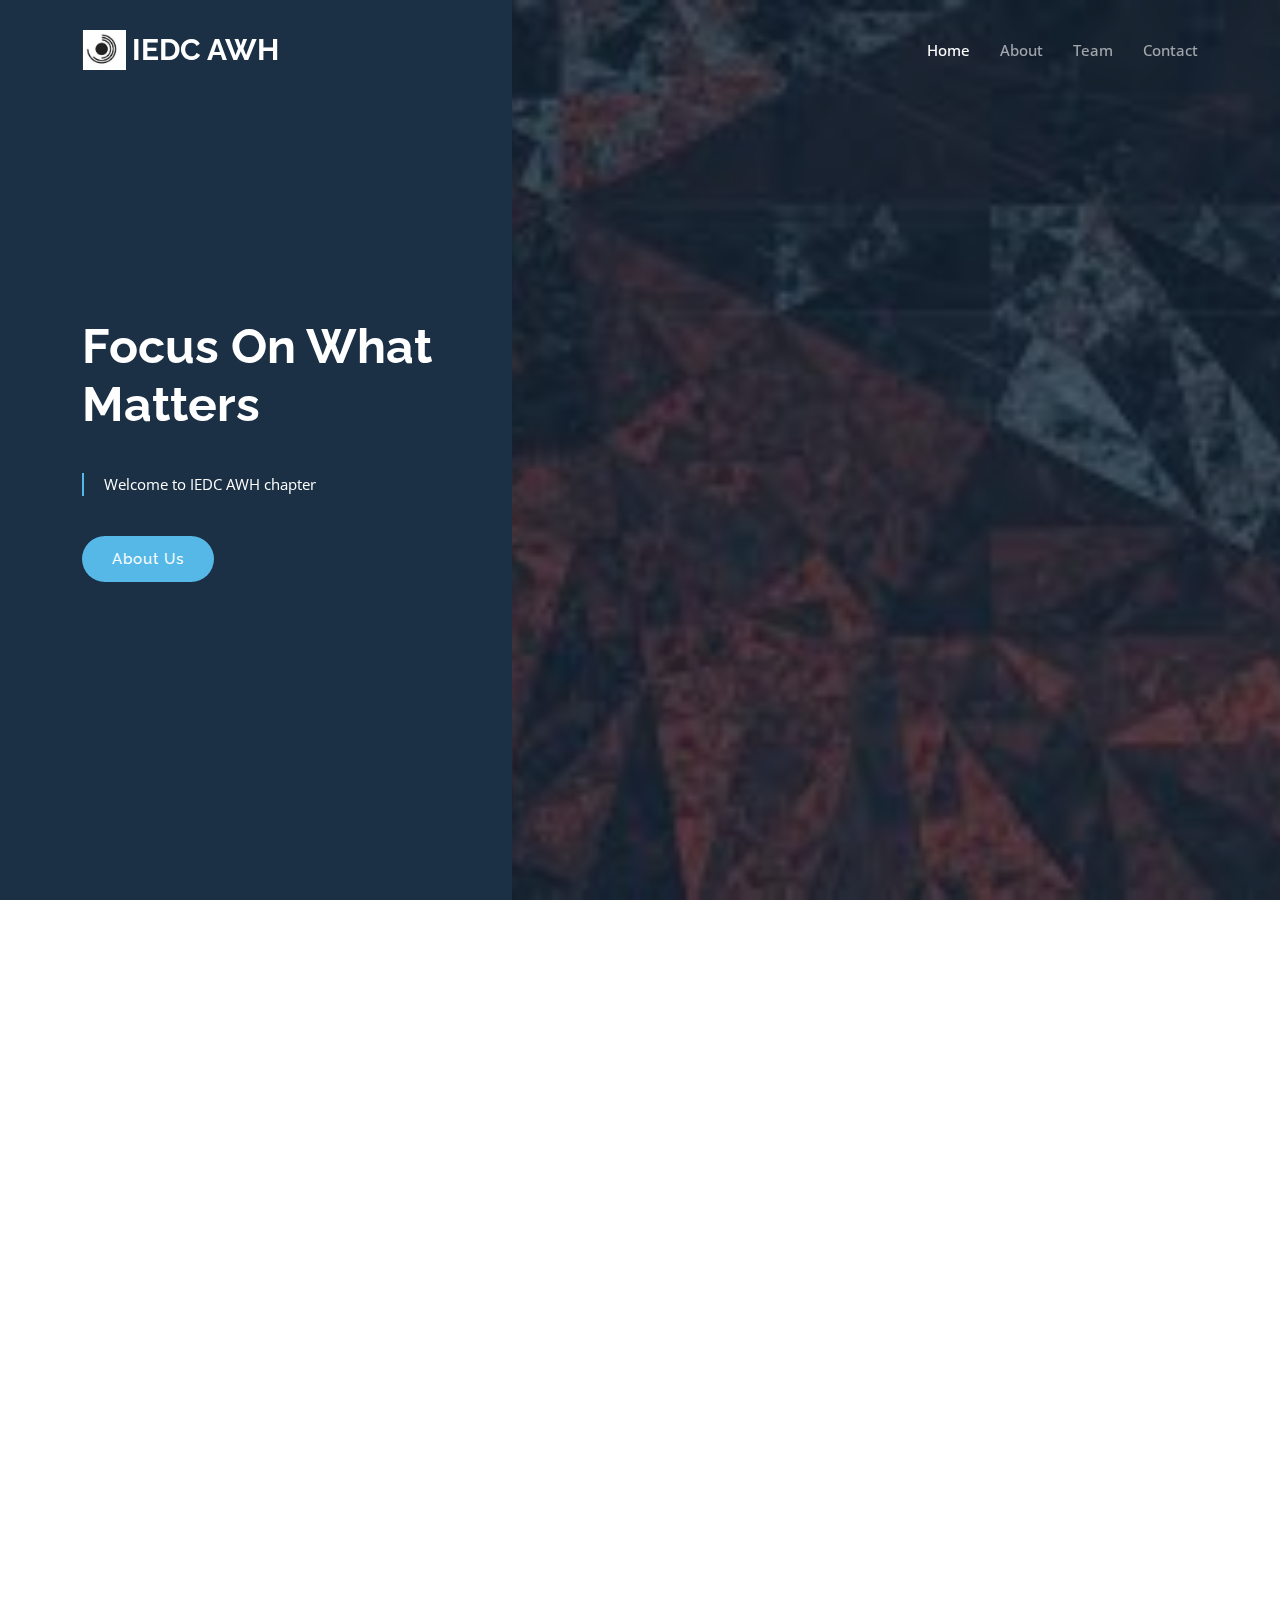
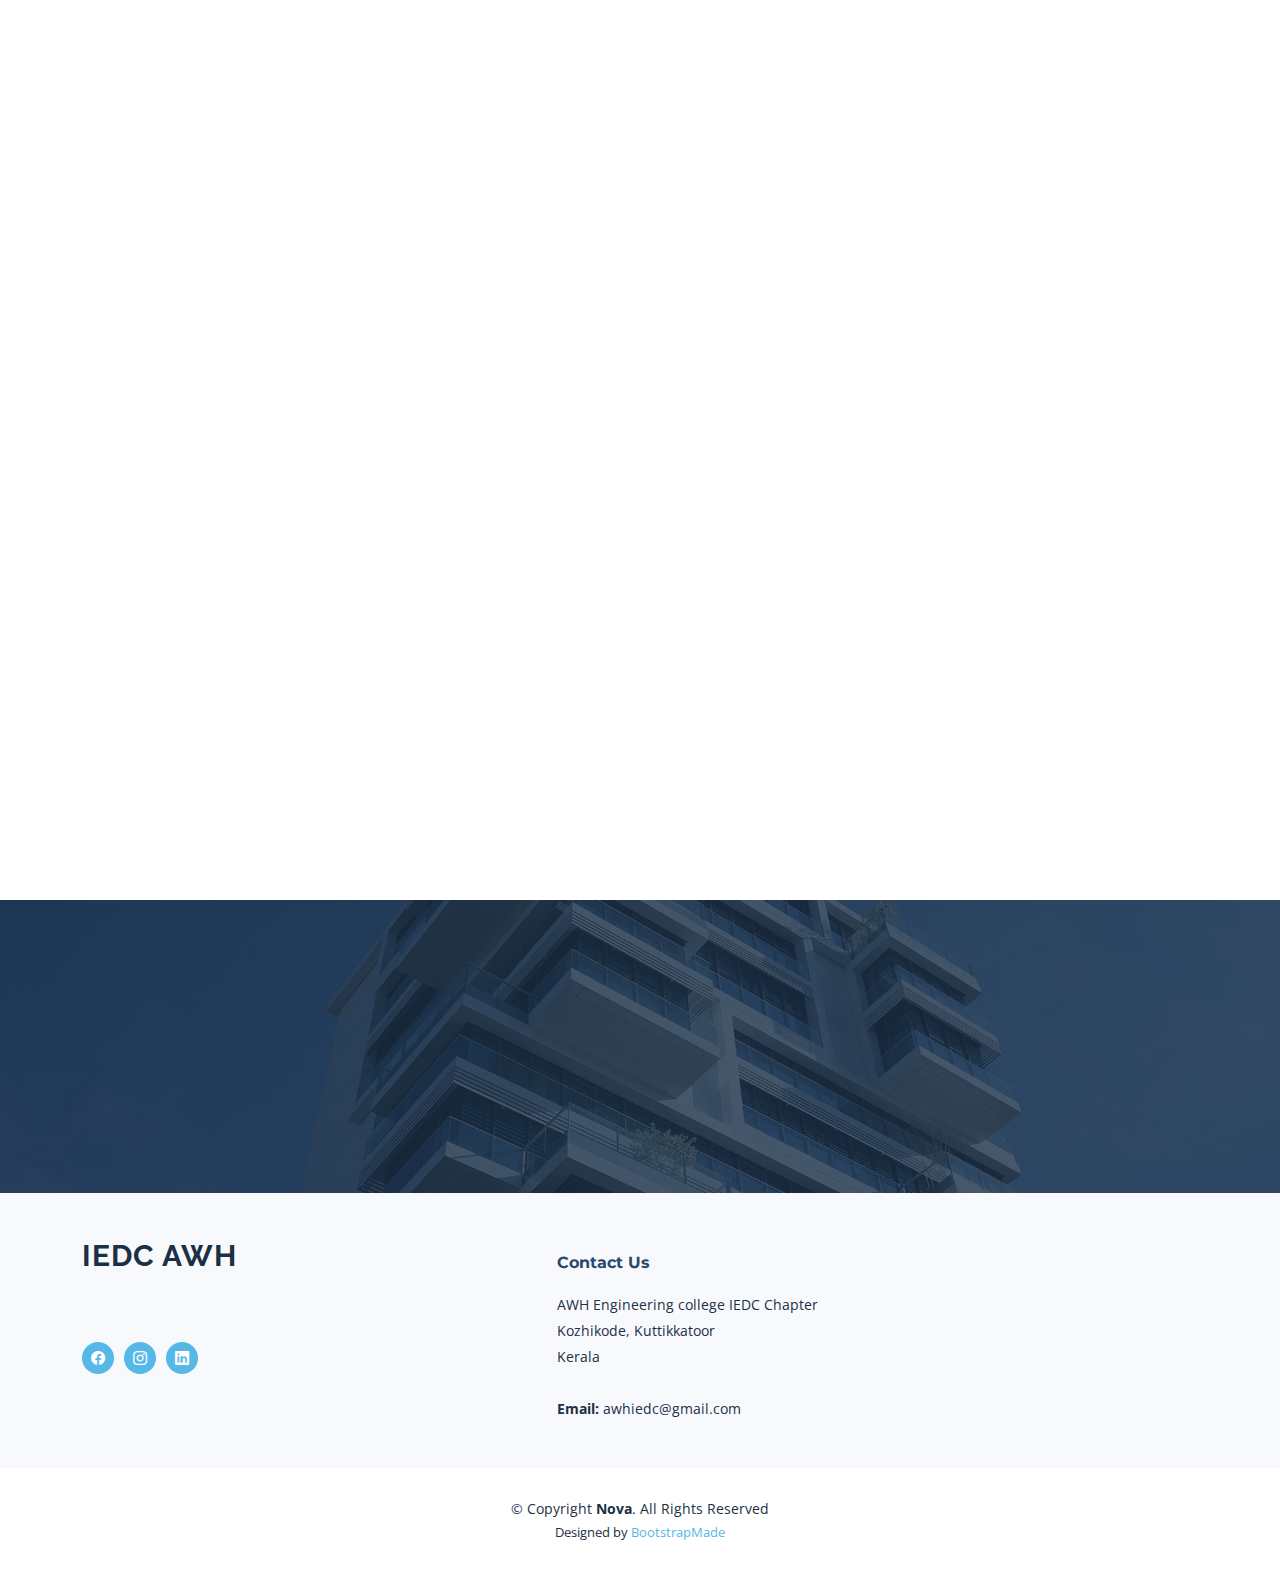
==== commit 13417ba9: "About page completed" ====
--- a/index.html
+++ b/index.html
@@ -56,10 +56,13 @@
         <ul>
           <li><a href="index.html" class="active">Home</a></li>
           <li><a href="about.html">About</a></li>
-          <!--<li><a href="services.html">Services</a></li>-->
-          <li><a href="portfolio.html">Gallery</a></li>
           <li><a href="team.html">Team</a></li>
-          <!--<li><a href="blog.html">Blog</a></li>-->
+          <li><a href="contact.html">Contact</a></li>
+          <!--
+          <li><a href="services.html">Services</a></li>
+          <li><a href="portfolio.html">Portfolio</a></li>
+          <li><a href="blog.html">Blog</a></li>
+          -->
           <!--<li class="dropdown"><a href="#"><span>Dropdown</span> <i class="bi bi-chevron-down dropdown-indicator"></i></a>
             <ul>
               <li><a href="#">Dropdown 1</a></li>
@@ -77,7 +80,6 @@
               <li><a href="#">Dropdown 4</a></li>
             </ul>
           </li>-->
-          <li><a href="contact.html">Contact</a></li>
         </ul>
       </nav><!-- .navbar -->
 
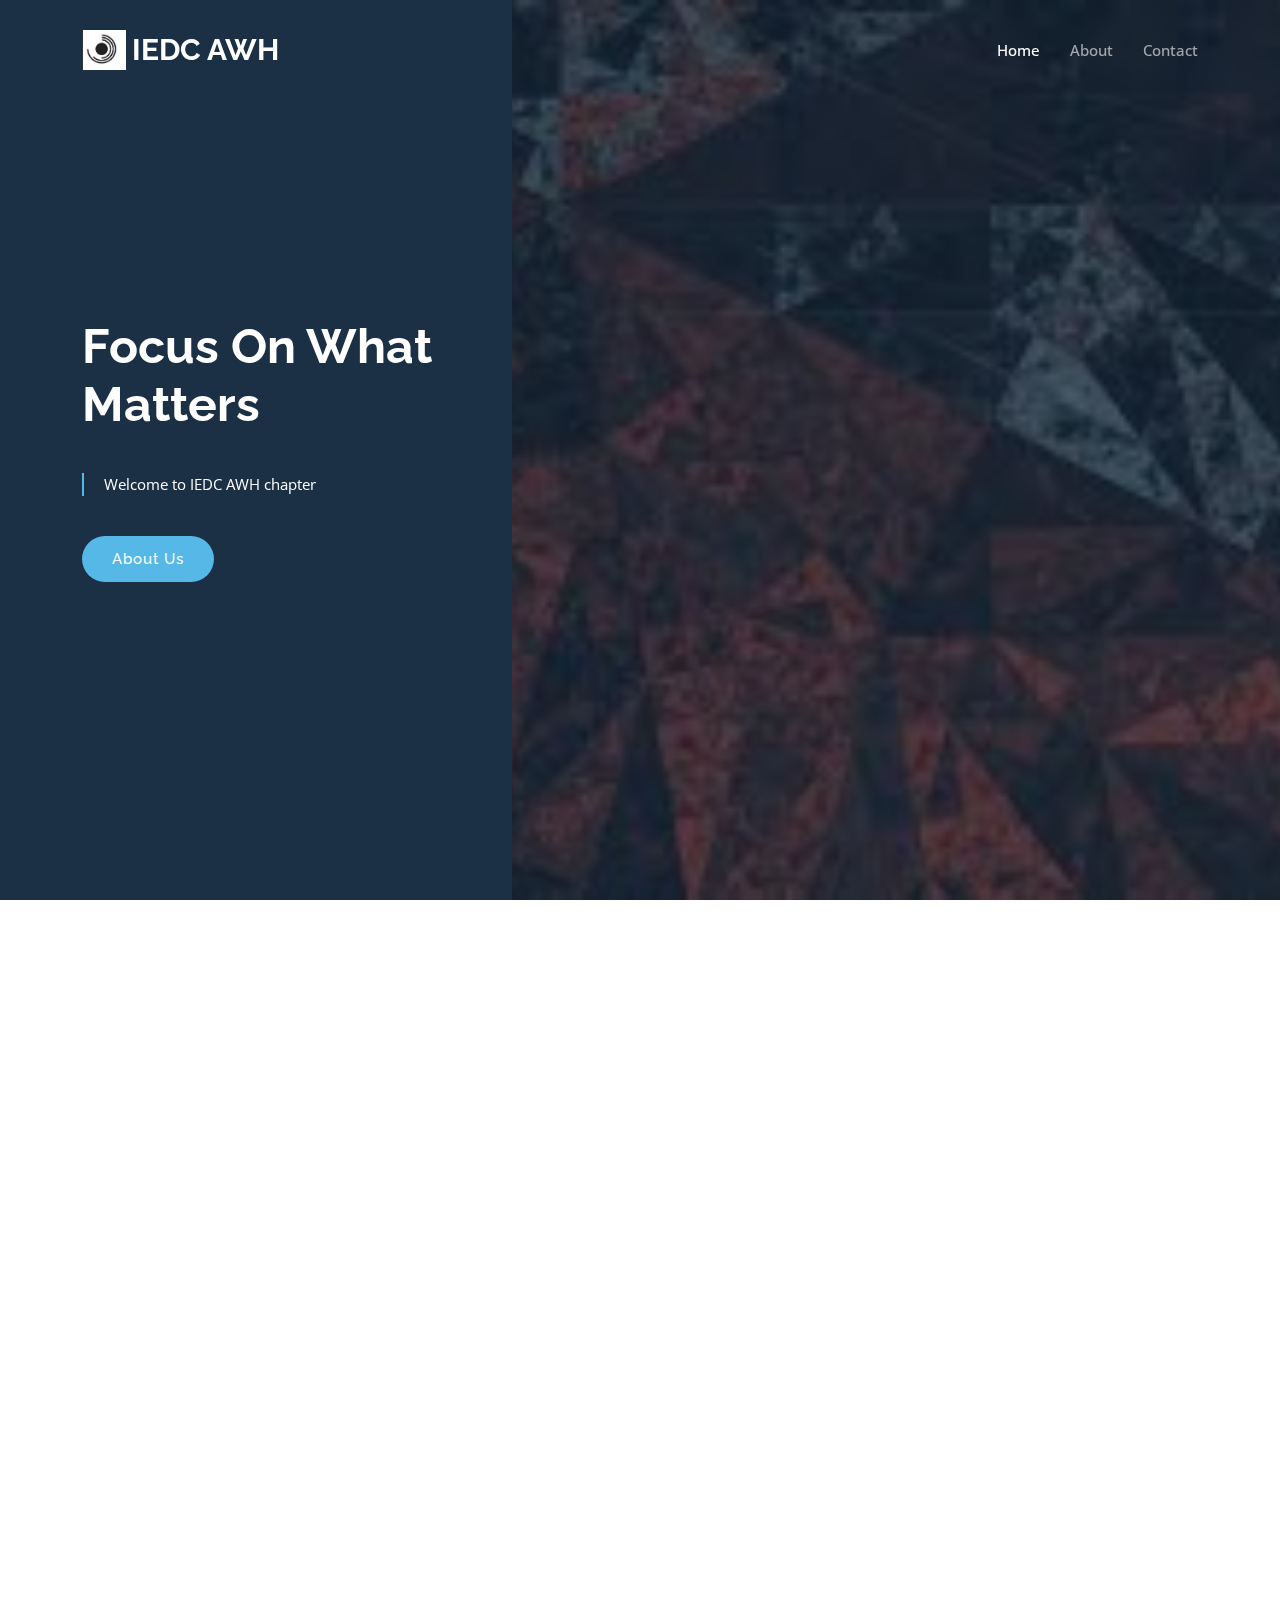
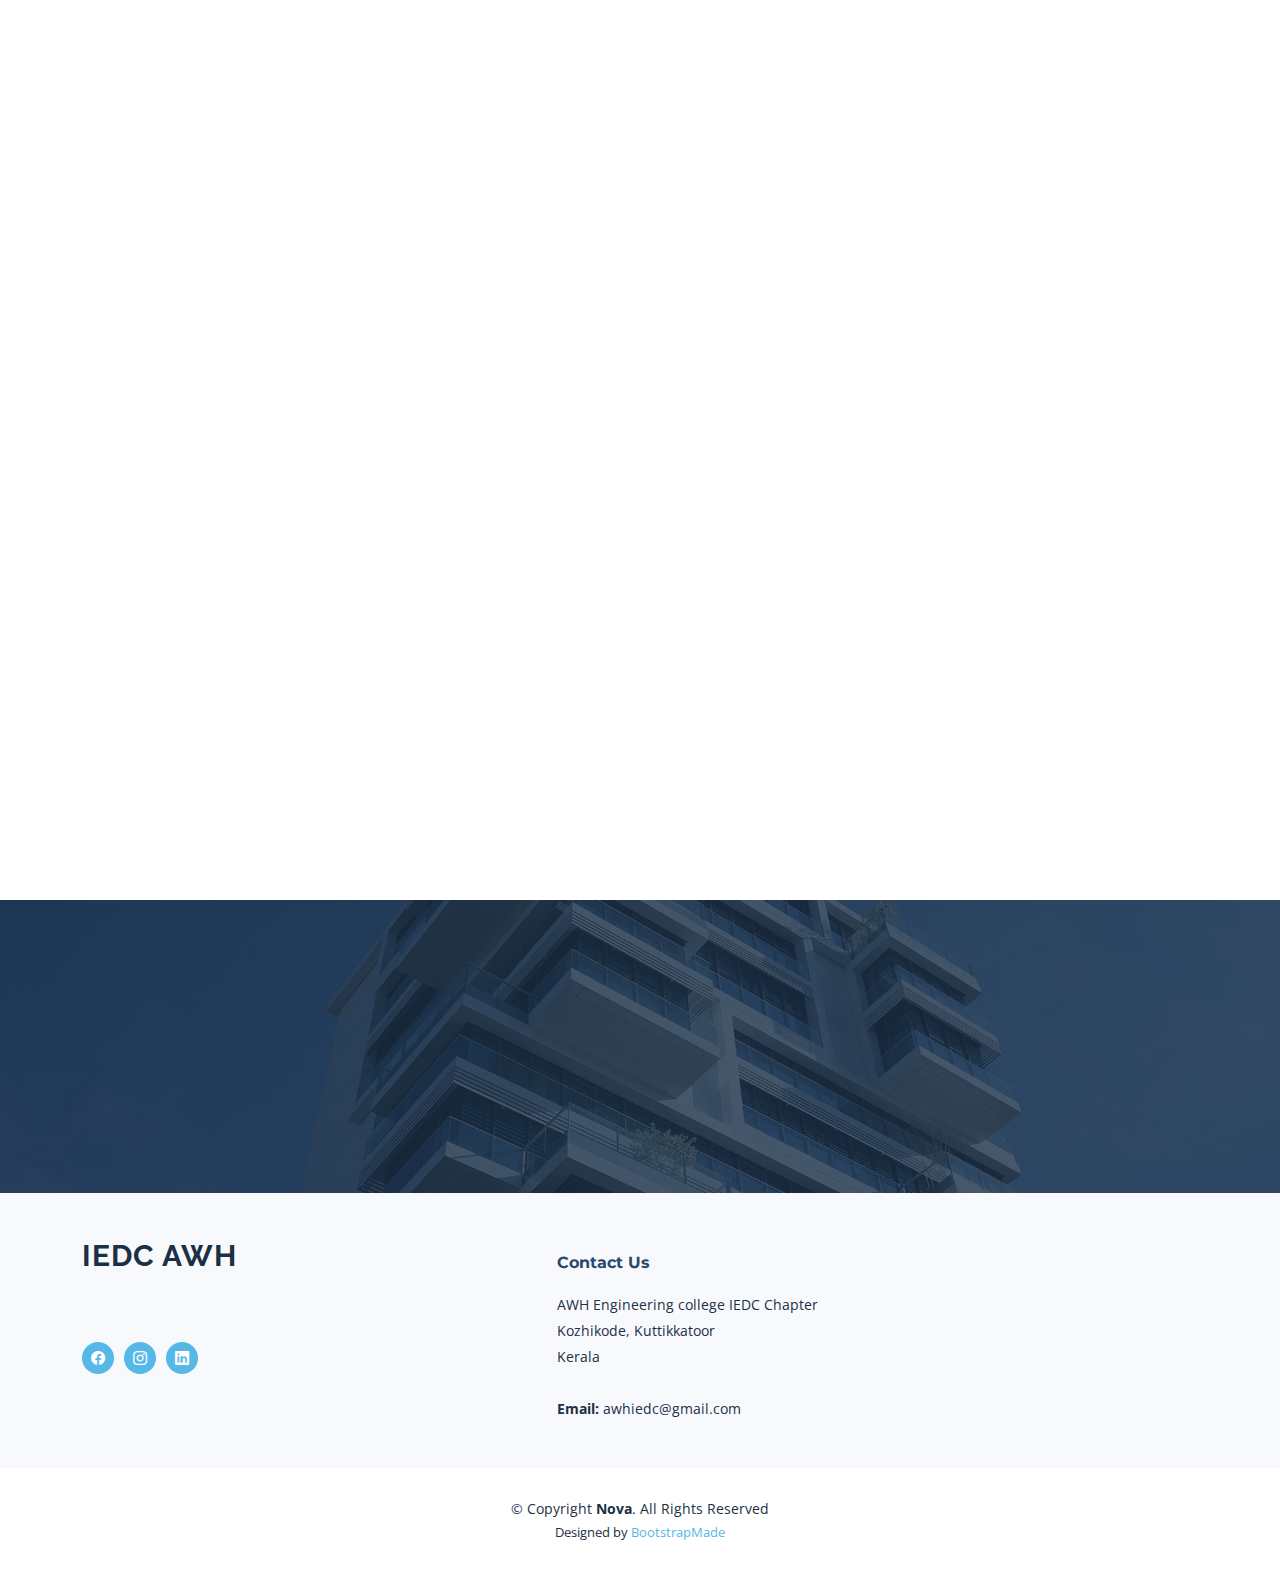
==== commit 94418481: "Initial release" ====
--- a/index.html
+++ b/index.html
@@ -56,9 +56,9 @@
         <ul>
           <li><a href="index.html" class="active">Home</a></li>
           <li><a href="about.html">About</a></li>
-          <li><a href="team.html">Team</a></li>
           <li><a href="contact.html">Contact</a></li>
           <!--
+          <li><a href="team.html">Team</a></li>
           <li><a href="services.html">Services</a></li>
           <li><a href="portfolio.html">Portfolio</a></li>
           <li><a href="blog.html">Blog</a></li>
@@ -504,7 +504,7 @@
         </div>
       </div>
     </div>
-  </footer><!-- End Footer -->
+  </footer>
   <!-- End Footer -->
 
   <a href="#" class="scroll-top d-flex align-items-center justify-content-center"><i class="bi bi-arrow-up-short"></i></a>
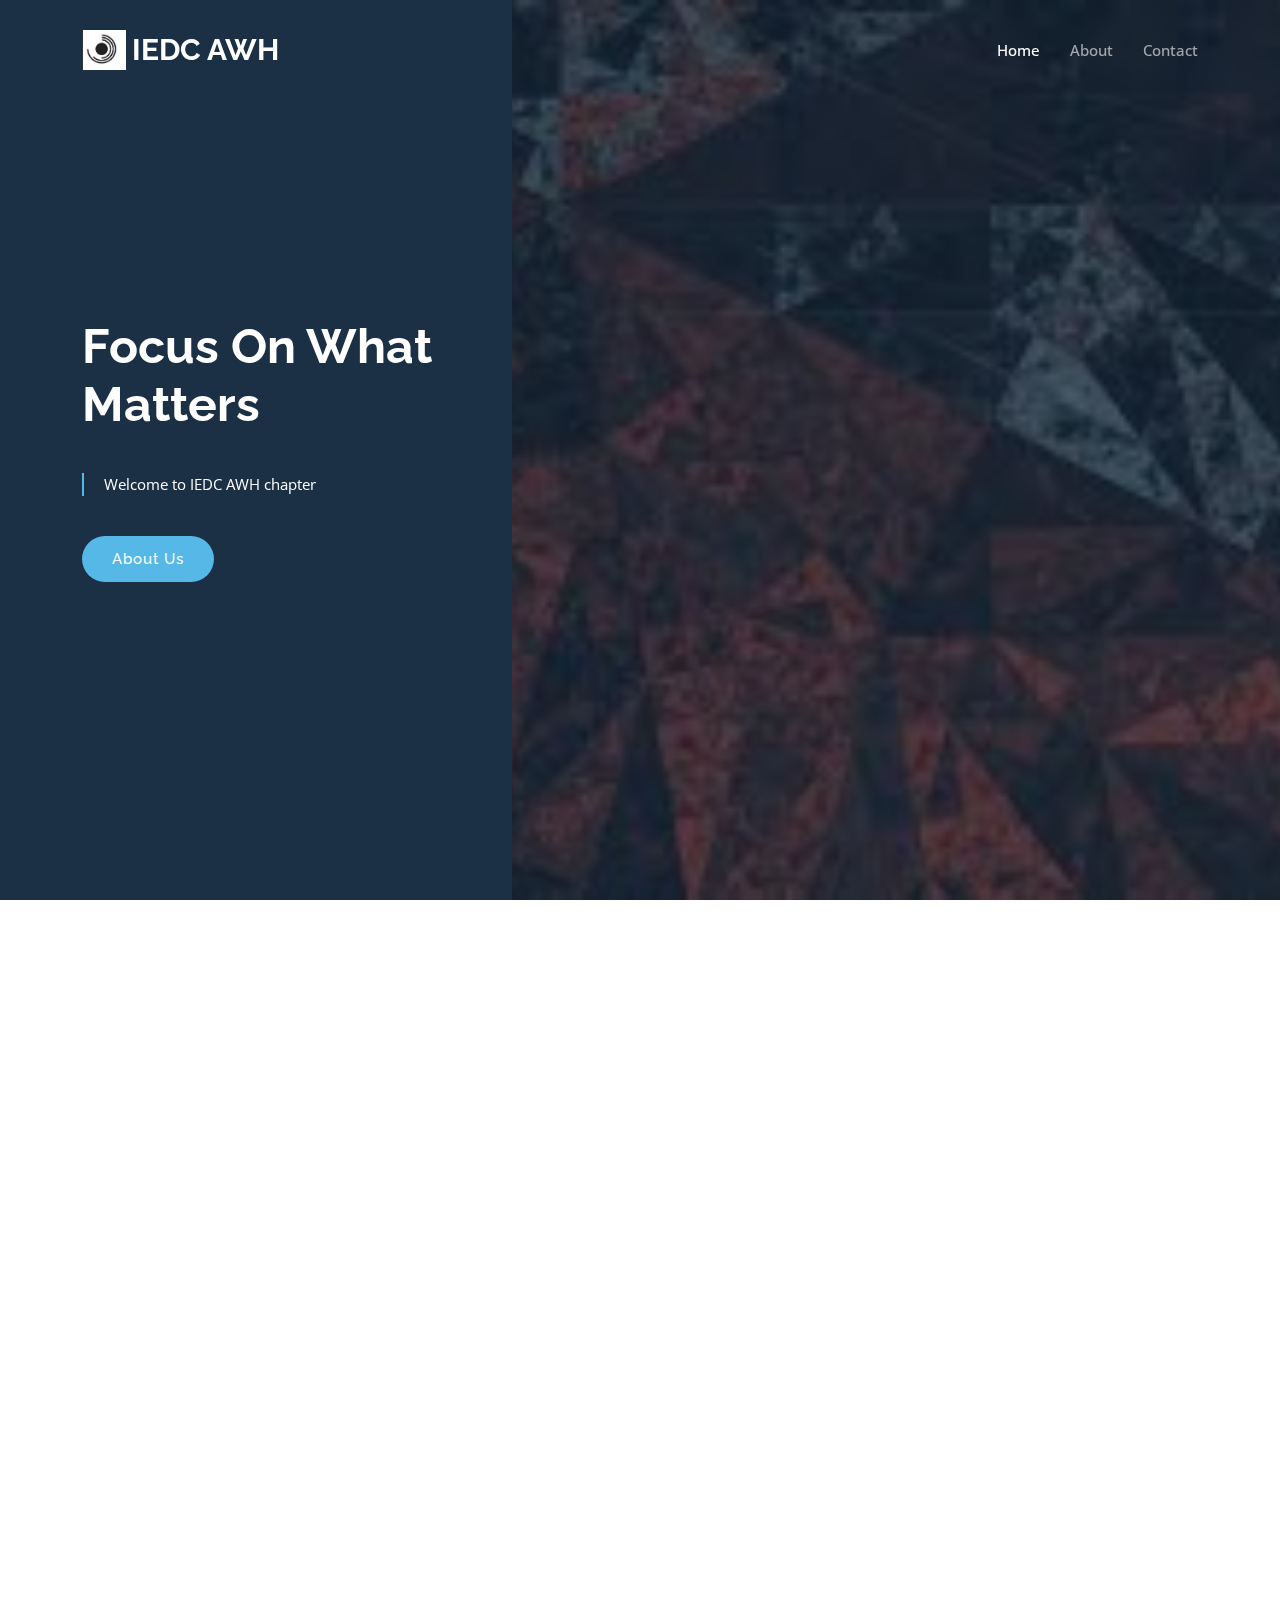
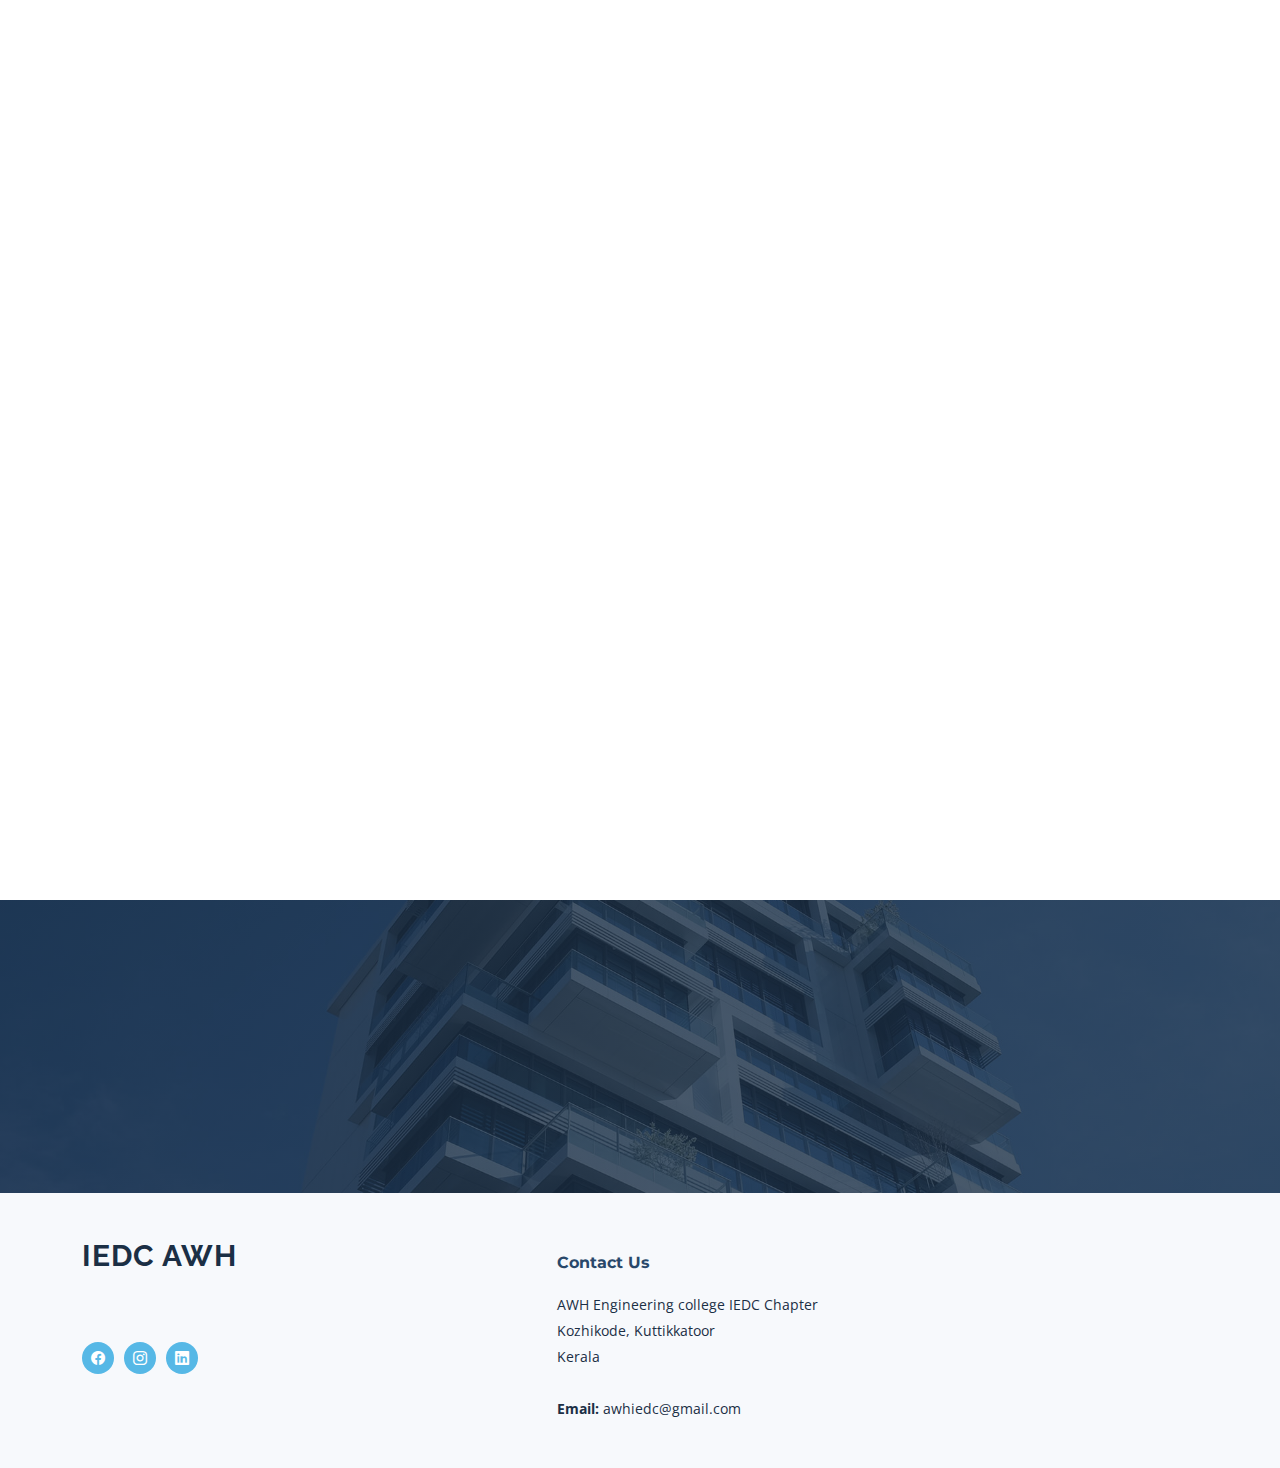
==== commit 5201288a: "Footer credit removed" ====
--- a/index.html
+++ b/index.html
@@ -489,21 +489,22 @@
         </div>
       </div>
     </div>
-
+    <!--
     <div class="footer-legal">
       <div class="container">
         <div class="copyright">
           &copy; Copyright <strong><span>Nova</span></strong>. All Rights Reserved
         </div>
         <div class="credits">
-          <!-- All the links in the footer should remain intact. -->
-          <!-- You can delete the links only if you purchased the pro version. -->
-          <!-- Licensing information: https://bootstrapmade.com/license/ -->
-          <!-- Purchase the pro version with working PHP/AJAX contact form: https://bootstrapmade.com/nova-bootstrap-business-template/ -->
+          All the links in the footer should remain intact.
+          You can delete the links only if you purchased the pro version.
+          Licensing information: https://bootstrapmade.com/license/ 
+          Purchase the pro version with working PHP/AJAX contact form: https://bootstrapmade.com/nova-bootstrap-business-template/ 
           Designed by <a href="https://bootstrapmade.com/">BootstrapMade</a>
         </div>
       </div>
     </div>
+    -->
   </footer>
   <!-- End Footer -->
 
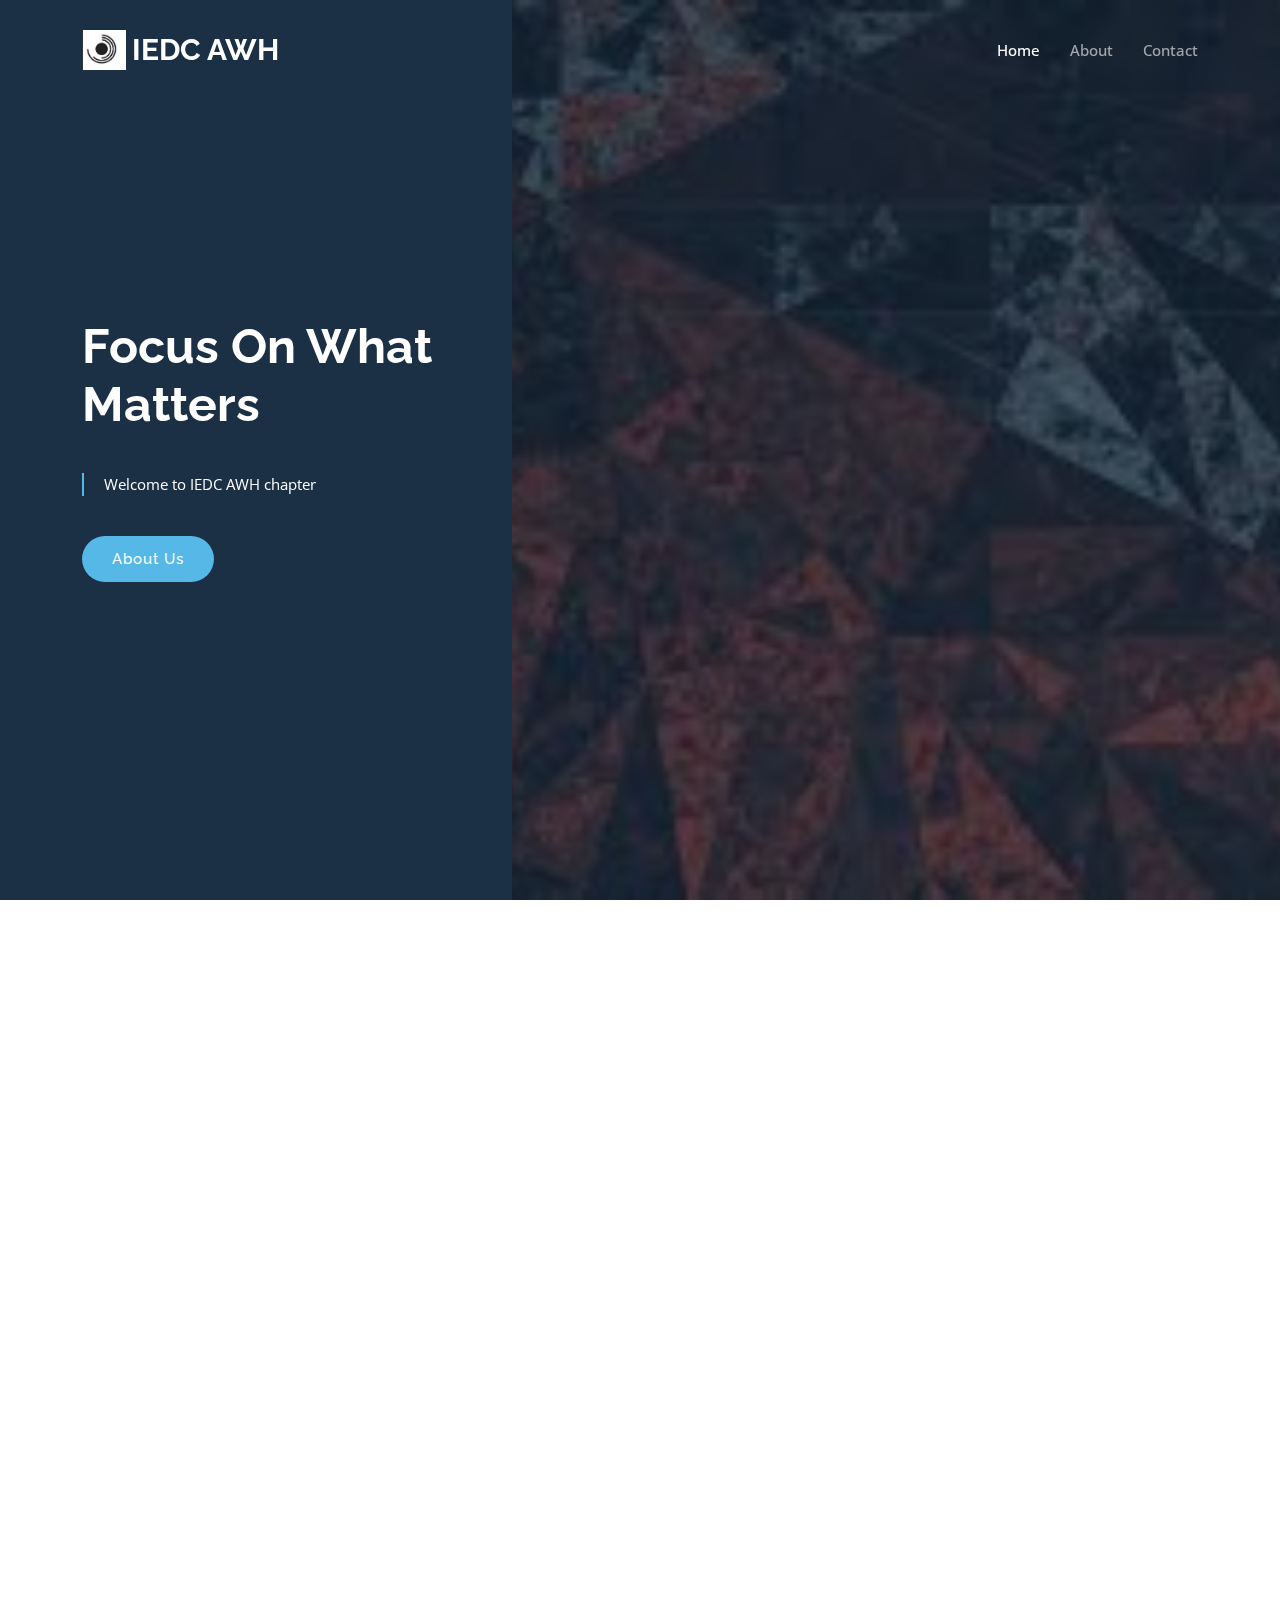
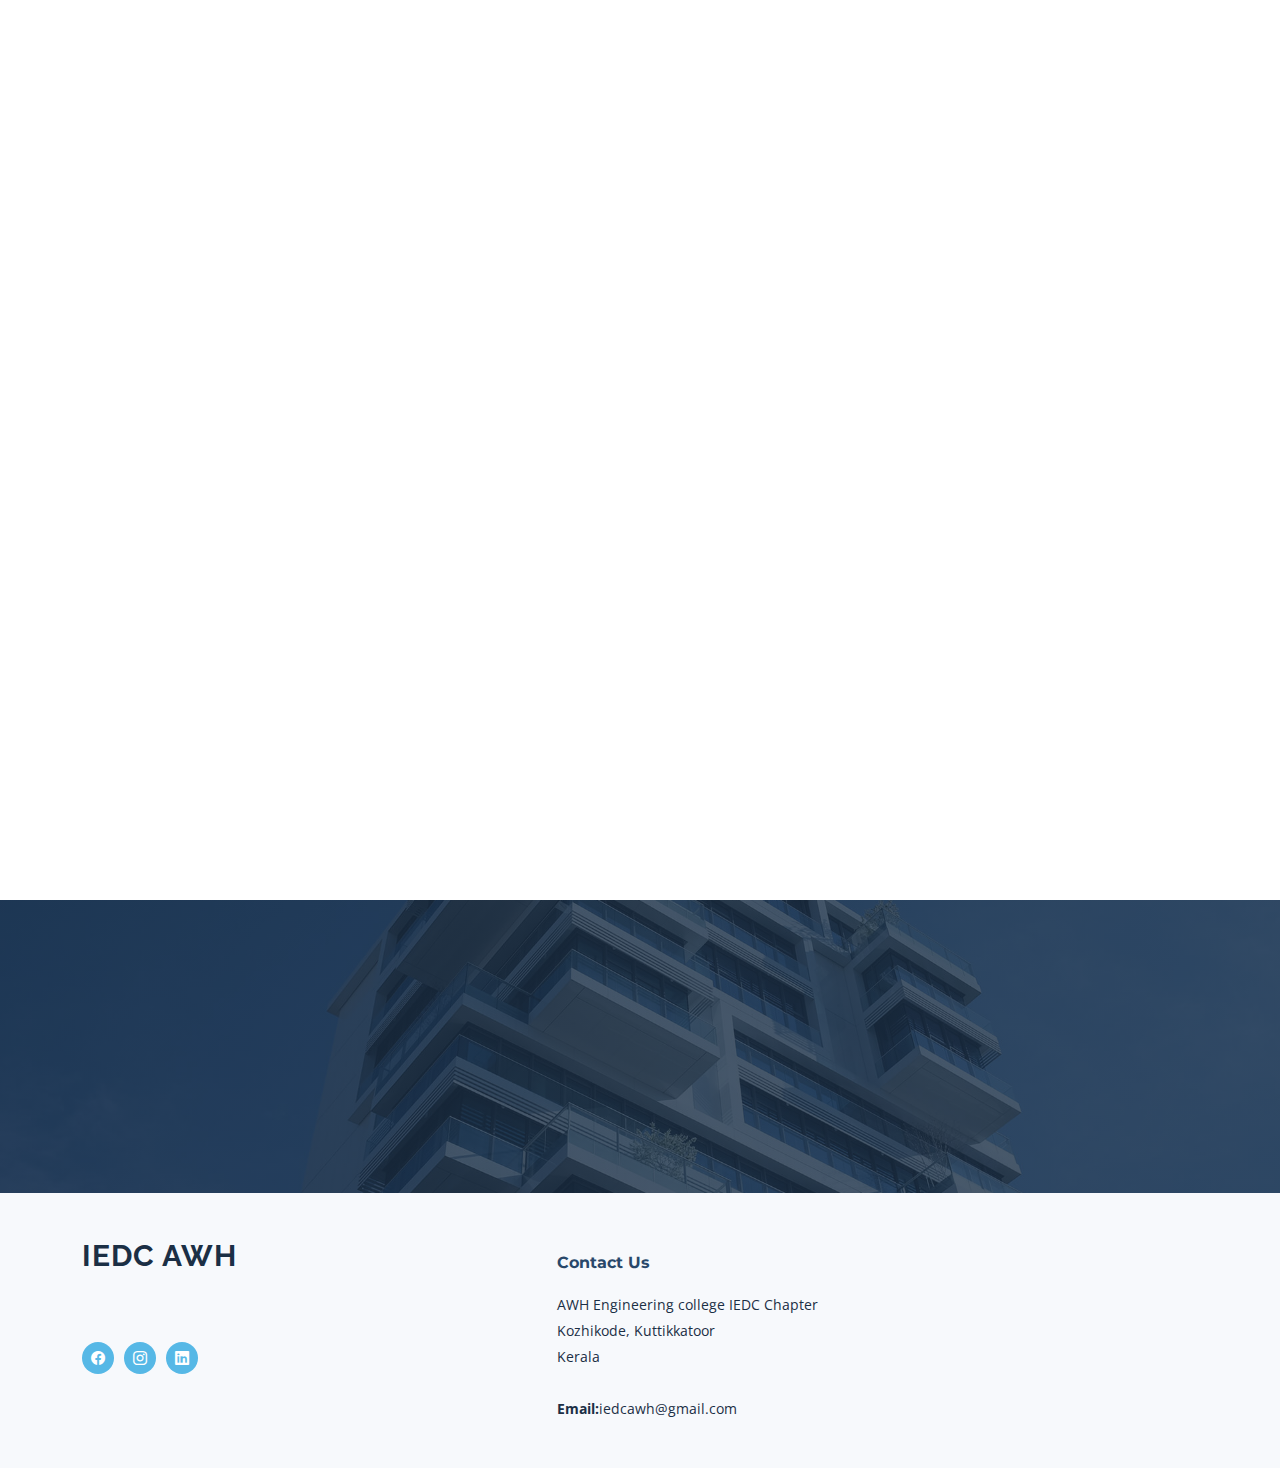
==== commit ec9ec6bc: "footer email currected" ====
--- a/index.html
+++ b/index.html
@@ -480,7 +480,7 @@
               AWH Engineering college IEDC Chapter<br>
               Kozhikode, Kuttikkatoor<br>
               Kerala <br><br>
-              <strong>Email:</strong> awhiedc@gmail.com<br>
+              <strong>Email:</strong>iedcawh@gmail.com<br>
             </p>
 
           </div>
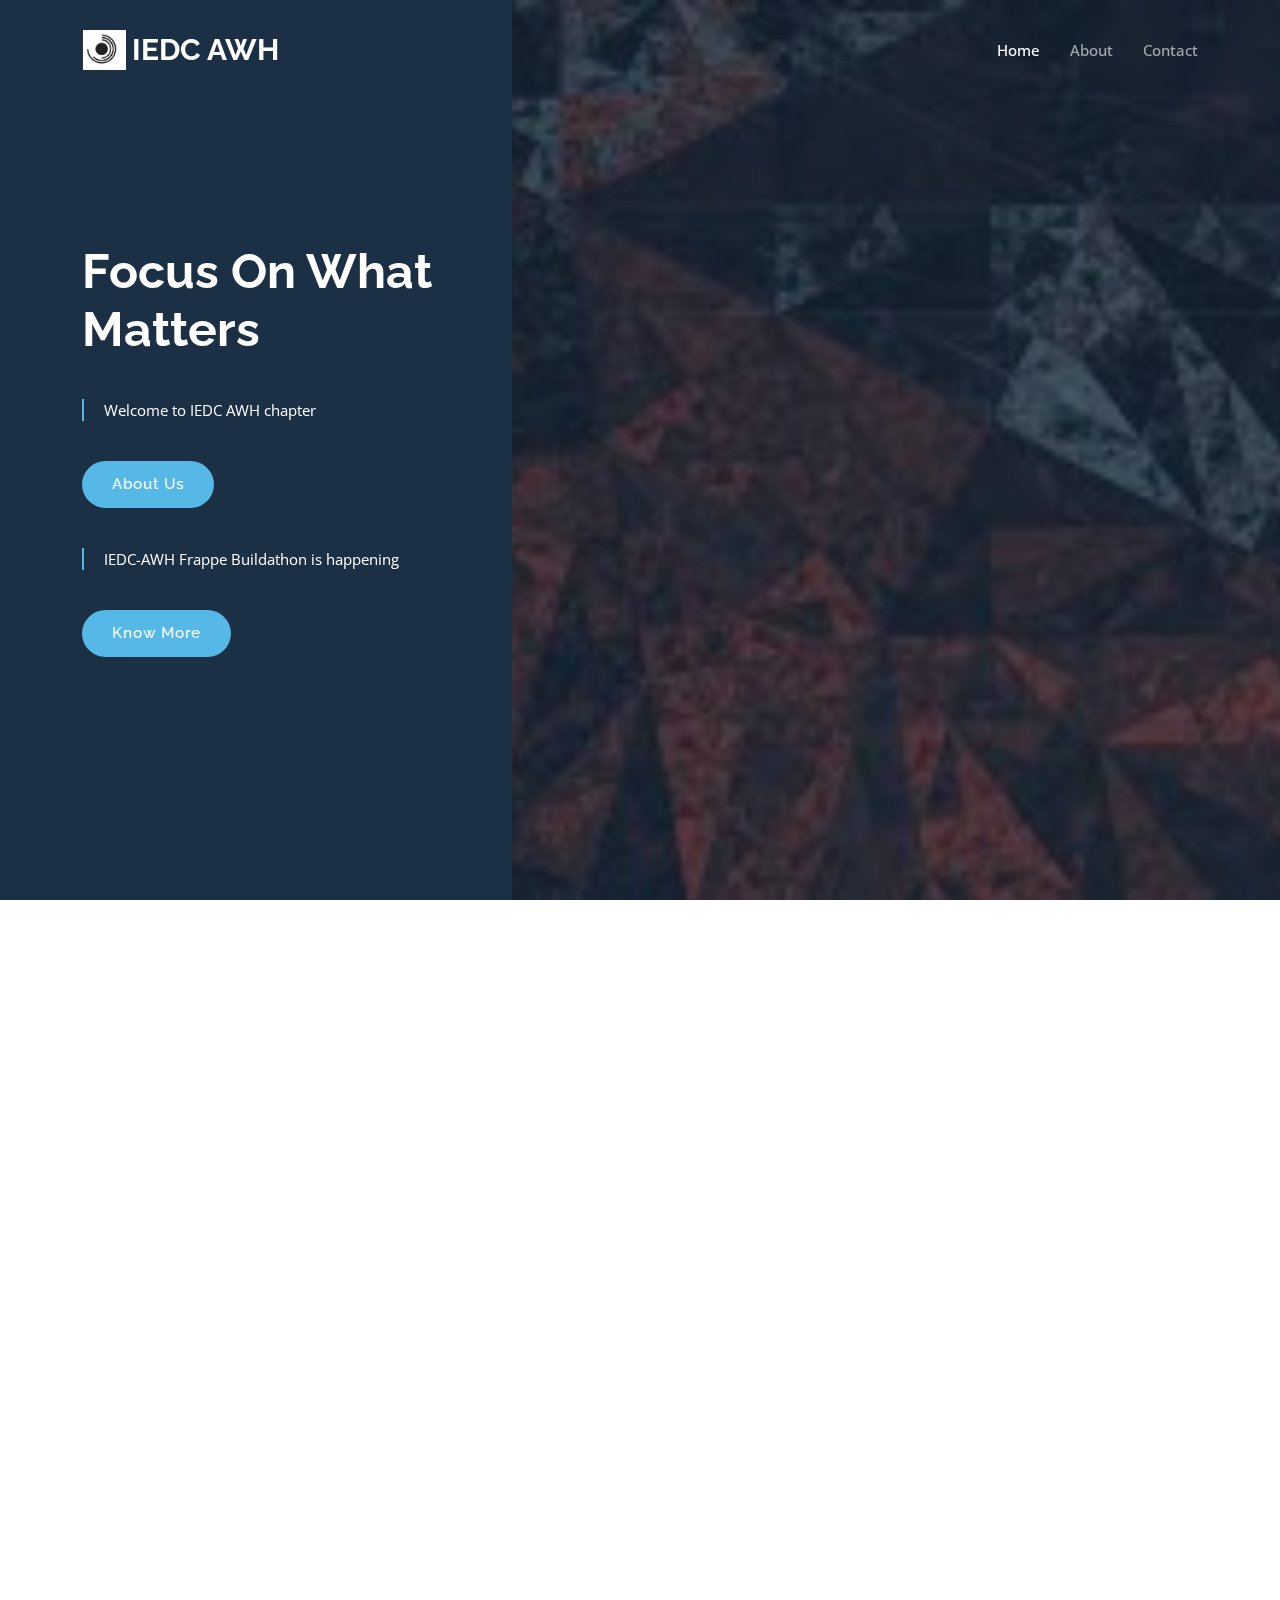
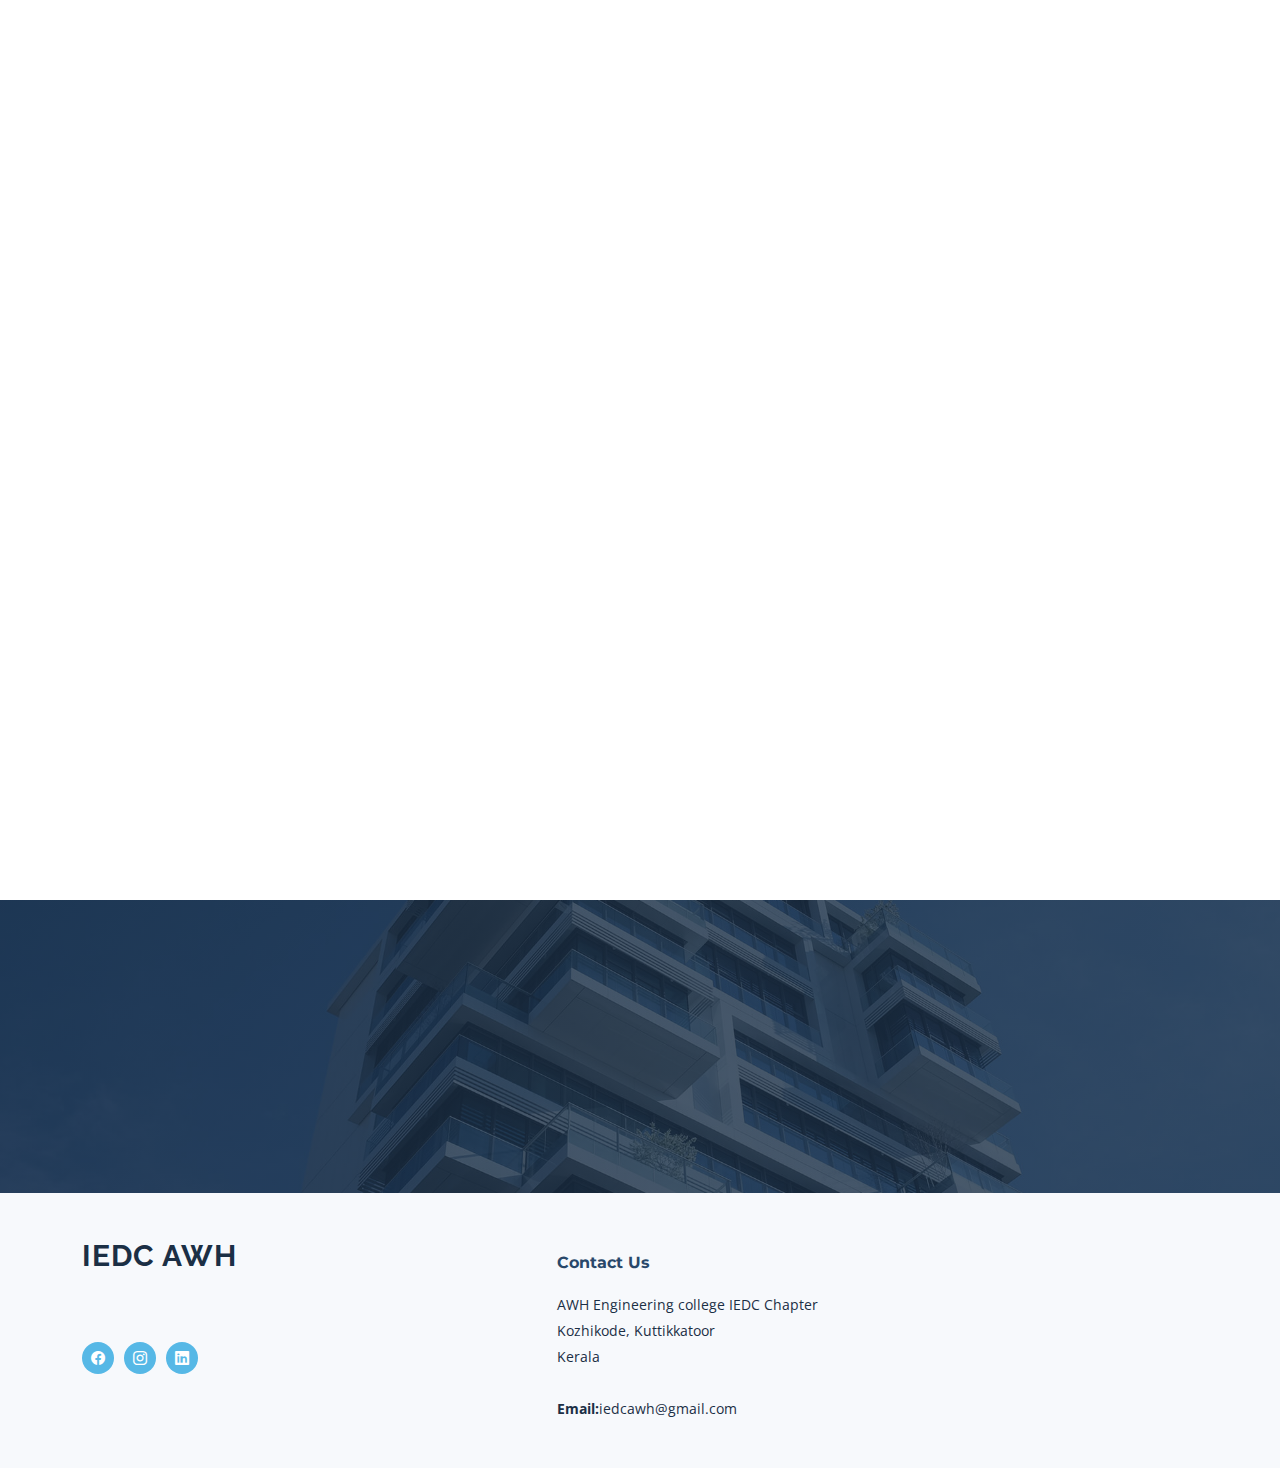
==== commit b86d8077: "Buildathon content added" ====
--- a/index.html
+++ b/index.html
@@ -99,6 +99,12 @@
             <a href="about.html" class="btn-get-started">About Us</a>
             <!--<a href="https://www.youtube.com/watch?v=LXb3EKWsInQ" class="glightbox btn-watch-video d-flex align-items-center"><i class="bi bi-play-circle"></i><span>Watch Video</span></a>-->
           </div>
+          <blockquote data-aos="fade-up" data-aos-delay="100">
+            <p>IEDC-AWH Frappe Buildathon is happening</p>
+          </blockquote>
+          <div class="d-flex" data-aos="fade-up" data-aos-delay="200">
+            <a href="https://iedc-awh-build.netlify.app/" target="_blank" class="btn-get-started">Know More</a>
+          </div>
 
         </div>
       </div>
@@ -353,6 +359,34 @@
 
         <div class="row gy-5">
 
+          <div class="col-xl-3 col-md-6" data-aos="fade-up" data-aos-delay="300">
+            <div class="post-box">
+              <div class="post-img"><img src="assets/img/post03.jpeg" class="img-fluid" alt=""></div>
+              <div class="meta">
+                <span class="post-date">28 November. 2022</span>
+                <span class="post-author"> / IEDC AWH Linkdin</span>
+              </div>
+              <h3 class="post-title">Technical workshop on VCS</h3>
+              <p>A workshop on VCS(Version Control System).Here we covered the basic idea of version
+                control systems.Mainly about Git and Github.Also we provided a hands-on session
+              </p>
+              <a target="_blank" href="https://www.linkedin.com/posts/iedcawh_github-activity-7002718441702879232-w2dt?utm_source=share&utm_medium=member_desktop" class="readmore stretched-link"><span>Read More</span><i class="bi bi-arrow-right"></i></a>
+            </div>
+          </div>
+
+          <div class="col-xl-3 col-md-6" data-aos="fade-up" data-aos-delay="200">
+            <div class="post-box">
+              <div class="post-img"><img src="assets/img/post02.jpeg" class="img-fluid" alt=""></div>
+              <div class="meta">
+                <span class="post-date">18 November, 2022</span>
+                <span class="post-author"> / IEDC AWH Linkdin</span>
+              </div>
+              <h3 class="post-title">Workshop on Entrepreneurship</h3>
+              <p>We conducted a workshop on entrepreneurship taken by a young entrepreneur Arun peroli.></p>
+              <a target="_blank" href="https://www.linkedin.com/posts/iedcawh_httpslnkdindf7vcybk-activity-6999060700891369473-ndWc?utm_source=share&utm_medium=member_desktop" class="readmore stretched-link"><span>Read More</span><i class="bi bi-arrow-right"></i></a>
+            </div>
+          </div>
+
           <div class="col-xl-3 col-md-6" data-aos="fade-up" data-aos-delay="100">
             <div class="post-box">
               <div class="post-img"><img src="assets/img/post01.jpeg" class="img-fluid" alt=""></div>
@@ -367,49 +401,6 @@
               <a target="_blank" href="https://www.linkedin.com/posts/iedcawh_activity-6999059443342585856-IzFy?utm_source=share&utm_medium=member_desktop" class="readmore stretched-link"><span>Read More</span><i class="bi bi-arrow-right"></i></a>
             </div>
           </div>
-
-          <div class="col-xl-3 col-md-6" data-aos="fade-up" data-aos-delay="200">
-            <div class="post-box">
-              <div class="post-img"><img src="assets/img/post02.jpeg" class="img-fluid" alt=""></div>
-              <div class="meta">
-                <span class="post-date">18 November, 2022</span>
-                <span class="post-author"> / IEDC AWH Linkdin</span>
-              </div>
-              <h3 class="post-title">Workshop on Entrepreneurship</h3>
-              <p>We conducted a workshop on entrepreneurship taken by a young entrepreneur Arun peroli.></p>
-              <a target="_blank" href="https://www.linkedin.com/posts/iedcawh_httpslnkdindf7vcybk-activity-6999060700891369473-ndWc?utm_source=share&utm_medium=member_desktop" class="readmore stretched-link"><span>Read More</span><i class="bi bi-arrow-right"></i></a>
-            </div>
-          </div>
-
-          <div class="col-xl-3 col-md-6" data-aos="fade-up" data-aos-delay="300">
-            <div class="post-box">
-              <div class="post-img"><img src="assets/img/post03.jpeg" class="img-fluid" alt=""></div>
-              <div class="meta">
-                <span class="post-date">28 November. 2022</span>
-                <span class="post-author"> / IEDC AWH Linkdin</span>
-              </div>
-              <h3 class="post-title">Technical workshop on VCS</h3>
-              <p>A workshop on VCS(Version Control System).Here we covered the basic idea of version
-                control systems.Mainly about Git and Github.Also we provided a hands-on session
-              </p>
-              <a target="_blank" href="https://www.linkedin.com/posts/iedcawh_github-activity-7002718441702879232-w2dt?utm_source=share&utm_medium=member_desktop" class="readmore stretched-link"><span>Read More</span><i class="bi bi-arrow-right"></i></a>
-            </div>
-          </div>
-
-          <!--
-          <div class="col-xl-3 col-md-6" data-aos="fade-up" data-aos-delay="400">
-            <div class="post-box">
-              <div class="post-img"><img src="assets/img/blog/blog-4.jpg" class="img-fluid" alt=""></div>
-              <div class="meta">
-                <span class="post-date">Tue, Sep 16</span>
-                <span class="post-author"> / Mario Douglas</span>
-              </div>
-              <h3 class="post-title">Pariatur quia facilis similique deleniti</h3>
-              <p>Et consequatur eveniet nam voluptas commodi cumque ea est ex. Aut quis omnis sint ipsum earum quia eligendi...</p>
-              <a href="blog-details.html" class="readmore stretched-link"><span>Read More</span><i class="bi bi-arrow-right"></i></a>
-            </div>
-          </div>
-          -->
 
         </div>
 
